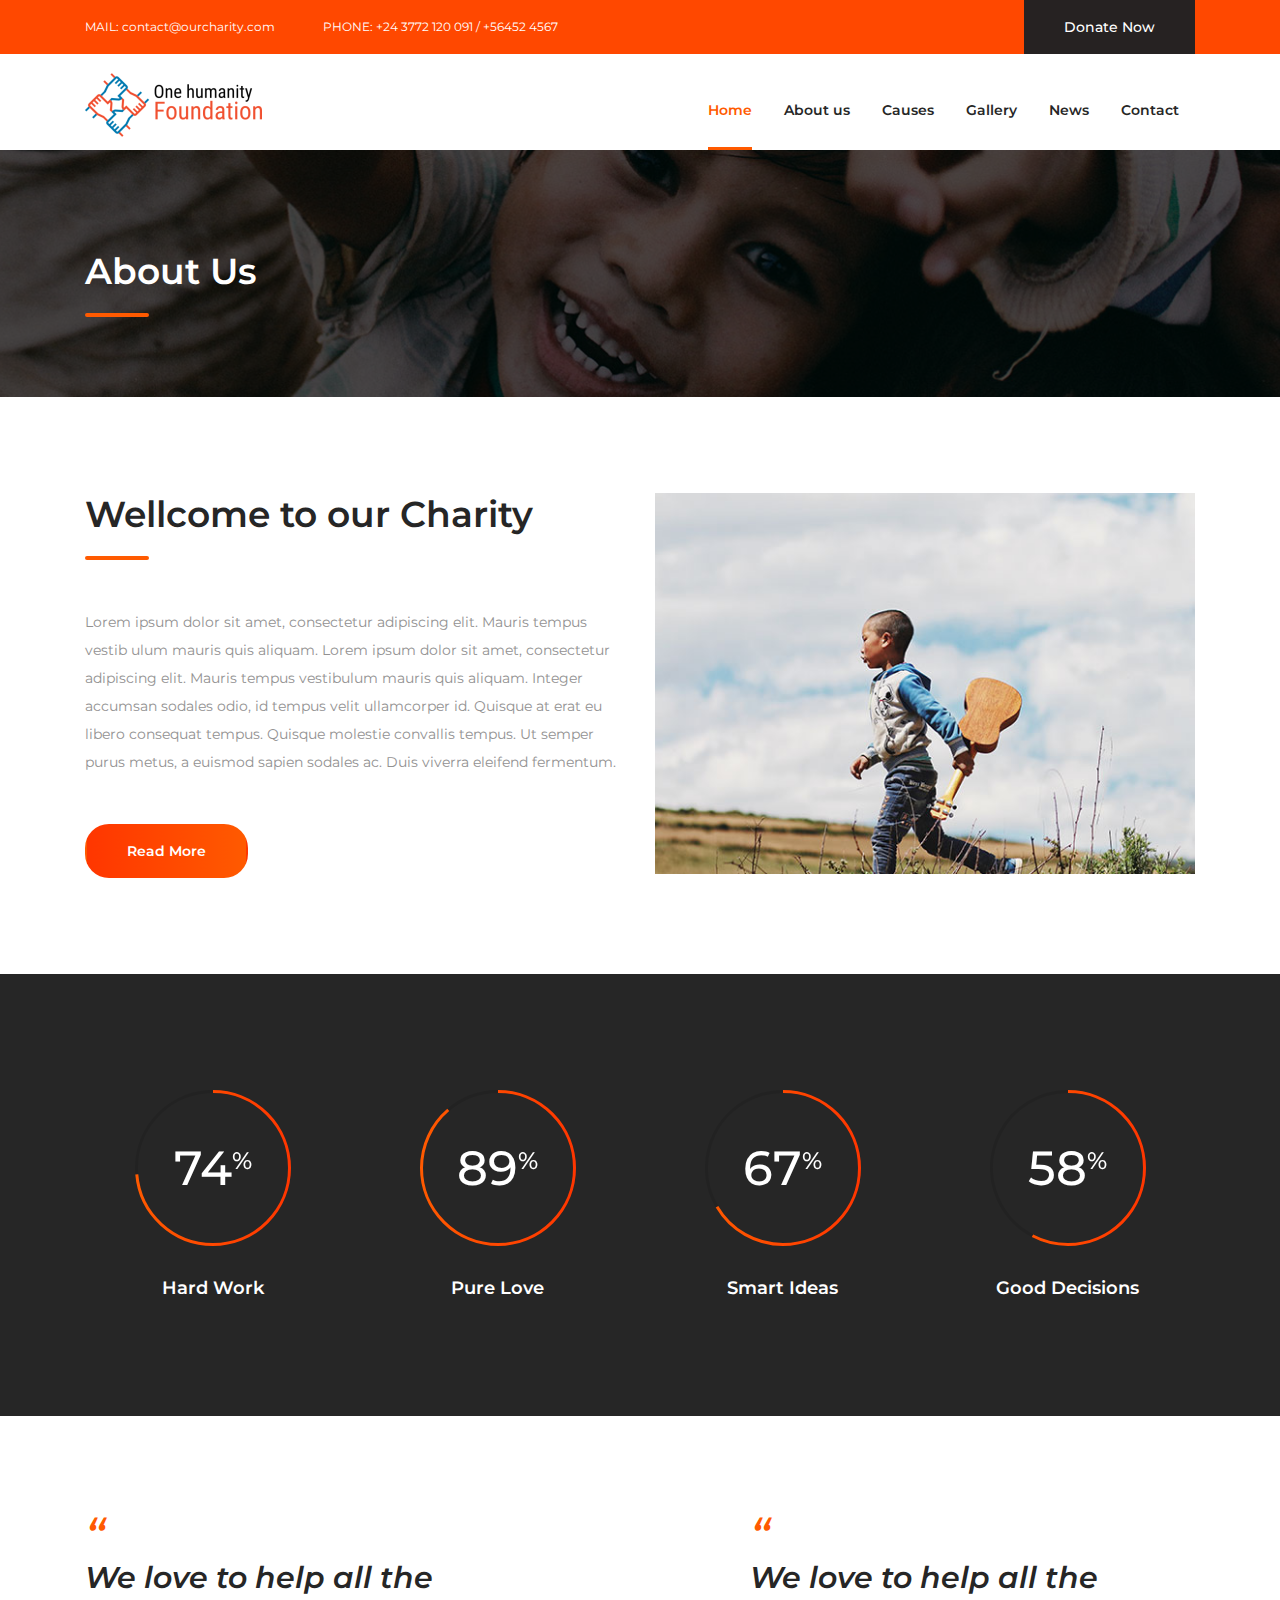
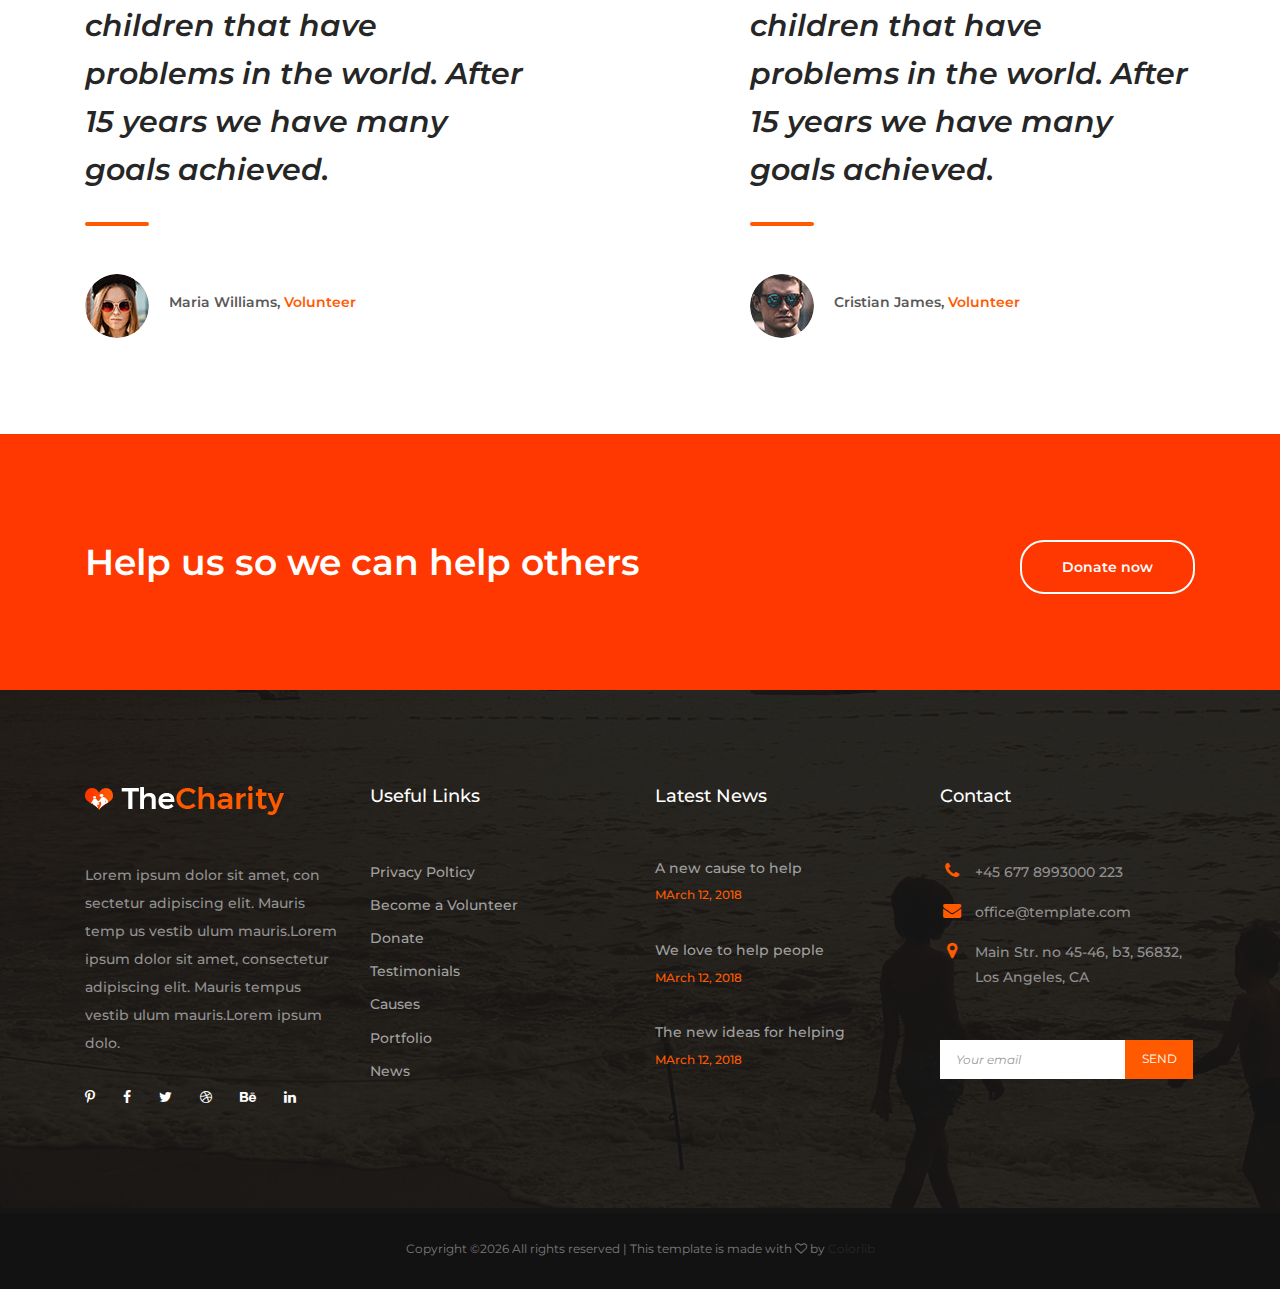
==== about.html @ 07d32c83 "first commit" ====
<!DOCTYPE html>
<html lang="en">
<head>
    <title>Hello World</title>

    <!-- Required meta tags -->
    <meta charset="utf-8">
    <meta name="viewport" content="width=device-width, initial-scale=1, shrink-to-fit=no">

    <!-- Bootstrap CSS -->
    <link rel="stylesheet" href="css/bootstrap.min.css">

    <!-- FontAwesome CSS -->
    <link rel="stylesheet" href="css/font-awesome.min.css">

    <!-- ElegantFonts CSS -->
    <link rel="stylesheet" href="css/elegant-fonts.css">

    <!-- themify-icons CSS -->
    <link rel="stylesheet" href="css/themify-icons.css">

    <!-- Swiper CSS -->
    <link rel="stylesheet" href="css/swiper.min.css">

    <!-- Styles -->
    <link rel="stylesheet" href="style.css">
</head>
<body class="single-page about-page">
<header class="site-header">
    <div class="top-header-bar">
        <div class="container">
            <div class="row flex-wrap justify-content-center justify-content-lg-between align-items-lg-center">
                <div class="col-12 col-lg-8 d-none d-md-flex flex-wrap justify-content-center justify-content-lg-start mb-3 mb-lg-0">
                    <div class="header-bar-email">
                        MAIL: <a href="#">contact@ourcharity.com</a>
                    </div><!-- .header-bar-email -->

                    <div class="header-bar-text">
                        <p>PHONE: <span>+24 3772 120 091 / +56452 4567</span></p>
                    </div><!-- .header-bar-text -->
                </div><!-- .col -->

                <div class="col-12 col-lg-4 d-flex flex-wrap justify-content-center justify-content-lg-end align-items-center">
                    <div class="donate-btn">
                        <a href="#">Donate Now</a>
                    </div><!-- .donate-btn -->
                </div><!-- .col -->
            </div><!-- .row -->
        </div><!-- .container -->
    </div><!-- .top-header-bar -->

    <div class="nav-bar">
        <div class="container">
            <div class="row">
                <div class="col-12 d-flex flex-wrap justify-content-between align-items-center">
                    <div class="site-branding d-flex align-items-center">
                        <a class="d-block" href="index.html" rel="home"><img class="d-block" src="images/logo.png" alt="logo"></a>
                    </div><!-- .site-branding -->

                    <nav class="site-navigation d-flex justify-content-end align-items-center">
                        <ul class="d-flex flex-column flex-lg-row justify-content-lg-end align-content-center">
                            <li class="current-menu-item"><a href="index.html">Home</a></li>
                            <li><a href="about.html">About us</a></li>
                            <li><a href="causes.html">Causes</a></li>
                            <li><a href="portfolio.html">Gallery</a></li>
                            <li><a href="news.html">News</a></li>
                            <li><a href="contact.html">Contact</a></li>
                        </ul>
                    </nav><!-- .site-navigation -->

                    <div class="hamburger-menu d-lg-none">
                        <span></span>
                        <span></span>
                        <span></span>
                        <span></span>
                    </div><!-- .hamburger-menu -->
                </div><!-- .col -->
            </div><!-- .row -->
        </div><!-- .container -->
    </div><!-- .nav-bar -->
</header><!-- .site-header -->

    <div class="page-header">
        <div class="container">
            <div class="row">
                <div class="col-12">
                    <h1>About Us</h1>
                </div><!-- .col -->
            </div><!-- .row -->
        </div><!-- .container -->
    </div><!-- .page-header -->

    <div class="welcome-wrap">
        <div class="container">
            <div class="row">
                <div class="col-12 col-lg-6 order-2 order-lg-1">
                    <div class="welcome-content">
                        <header class="entry-header">
                            <h2 class="entry-title">Wellcome to our Charity</h2>
                        </header><!-- .entry-header -->

                        <div class="entry-content mt-5">
                            <p>Lorem ipsum dolor sit amet, consectetur adipiscing elit. Mauris tempus vestib ulum mauris quis aliquam. Lorem ipsum dolor sit amet, consectetur adipiscing elit. Mauris tempus vestibulum mauris quis aliquam. Integer accumsan sodales odio, id tempus velit ullamcorper id. Quisque at erat eu libero consequat tempus. Quisque molestie convallis tempus. Ut semper purus metus, a euismod sapien sodales ac. Duis viverra eleifend fermentum.</p>
                        </div><!-- .entry-content -->

                        <div class="entry-footer mt-5">
                            <a href="#" class="btn gradient-bg mr-2">Read More</a>
                        </div><!-- .entry-footer -->
                    </div><!-- .welcome-content -->
                </div><!-- .col -->

                <div class="col-12 col-lg-6 order-1 order-lg-2">
                    <img src="images/welcome.jpg" alt="welcome">
                </div><!-- .col -->
            </div><!-- .row -->
        </div><!-- .container -->
    </div><!-- .home-page-icon-boxes -->

    <div class="about-stats">
        <div class="container">
            <div class="row">
                <div class="col-12 col-sm-6 col-lg-3">
                    <div class="circular-progress-bar">
                        <div class="circle" id="loader_1">
                            <strong class="d-flex justify-content-center"></strong>
                        </div>

                        <h3 class="entry-title">Hard Work</h3>
                    </div>
                </div>

                <div class="col-12 col-sm-6 col-lg-3">
                    <div class="circular-progress-bar">
                        <div class="circle" id="loader_2">
                            <strong class="d-flex justify-content-center"></strong>
                        </div>

                        <h3 class="entry-title">Pure Love</h3>
                    </div>
                </div>

                <div class="col-12 col-sm-6 col-lg-3">
                    <div class="circular-progress-bar">
                        <div class="circle" id="loader_3">
                            <strong class="d-flex justify-content-center"></strong>
                        </div>

                        <h3 class="entry-title">Smart Ideas</h3>
                    </div>
                </div>

                <div class="col-12 col-sm-6 col-lg-3">
                    <div class="circular-progress-bar">
                        <div class="circle" id="loader_4">
                            <strong class="d-flex justify-content-center"></strong>
                        </div>

                        <h3 class="entry-title">Good Decisions</h3>
                    </div>
                </div>
            </div>
        </div>
    </div>

    <div class="about-testimonial">
        <div class="container">
            <div class="row">
                <div class="col-12 col-md-6 col-lg-5">
                    <div class="testimonial-cont">
                        <div class="entry-content">
                            <p>We love to help all the children that have problems in the world. After 15 years we have many goals achieved.</p>
                        </div>

                        <div class="entry-footer d-flex flex-wrap align-items-center mt-5">
                            <img src="images/testimonial-1.jpg" alt="">

                            <h4>Maria Williams, <span>Volunteer</span></h4>
                        </div>
                    </div>
                </div>

                <div class="col-12 col-md-6 offset-lg-2 col-lg-5">
                    <div class="testimonial-cont">
                        <div class="entry-content">
                            <p>We love to help all the children that have problems in the world. After 15 years we have many goals achieved.</p>
                        </div>

                        <div class="entry-footer d-flex flex-wrap align-items-center mt-5">
                            <img src="images/testimonial-2.jpg" alt="">

                            <h4>Cristian James, <span>Volunteer</span></h4>
                        </div>
                    </div>
                </div>
            </div>
        </div>
    </div>

    <div class="help-us">
        <div class="container">
            <div class="row">
                <div class="col-12 d-flex flex-wrap justify-content-between align-items-center">
                    <h2>Help us so we can help others</h2>

                    <a class="btn orange-border" href="#">Donate now</a>
                </div>
            </div>
        </div>
    </div>



























    <footer class="site-footer">
        <div class="footer-widgets">
            <div class="container">
                <div class="row">
                    <div class="col-12 col-md-6 col-lg-3">
                        <div class="foot-about">
                            <h2><a class="foot-logo" href="#"><img src="images/foot-logo.png" alt=""></a></h2>

                            <p>Lorem ipsum dolor sit amet, con sectetur adipiscing elit. Mauris temp us vestib ulum mauris.Lorem ipsum dolor sit amet, consectetur adipiscing elit. Mauris tempus vestib ulum mauris.Lorem ipsum dolo.</p>

                            <ul class="d-flex flex-wrap align-items-center">
                                <li><a href="#"><i class="fa fa-pinterest-p"></i></a></li>
                                <li><a href="#"><i class="fa fa-facebook"></i></a></li>
                                <li><a href="#"><i class="fa fa-twitter"></i></a></li>
                                <li><a href="#"><i class="fa fa-dribbble"></i></a></li>
                                <li><a href="#"><i class="fa fa-behance"></i></a></li>
                                <li><a href="#"><i class="fa fa-linkedin"></i></a></li>
                            </ul>
                        </div><!-- .foot-about -->
                    </div><!-- .col -->

                    <div class="col-12 col-md-6 col-lg-3 mt-5 mt-md-0">
                        <h2>Useful Links</h2>

                        <ul>
                            <li><a href="#">Privacy Polticy</a></li>
                            <li><a href="#">Become  a Volunteer</a></li>
                            <li><a href="#">Donate</a></li>
                            <li><a href="#">Testimonials</a></li>
                            <li><a href="#">Causes</a></li>
                            <li><a href="#">Portfolio</a></li>
                            <li><a href="#">News</a></li>
                        </ul>
                    </div><!-- .col -->

                    <div class="col-12 col-md-6 col-lg-3 mt-5 mt-md-0">
                        <div class="foot-latest-news">
                            <h2>Latest News</h2>

                            <ul>
                                <li>
                                    <h3><a href="#">A new cause to help</a></h3>
                                    <div class="posted-date">MArch 12, 2018</div>
                                </li>

                                <li>
                                    <h3><a href="#">We love to help people</a></h3>
                                    <div class="posted-date">MArch 12, 2018</div>
                                </li>

                                <li>
                                    <h3><a href="#">The new ideas for helping</a></h3>
                                    <div class="posted-date">MArch 12, 2018</div>
                                </li>
                            </ul>
                        </div><!-- .foot-latest-news -->
                    </div><!-- .col -->

                    <div class="col-12 col-md-6 col-lg-3 mt-5 mt-md-0">
                        <div class="foot-contact">
                            <h2>Contact</h2>

                            <ul>
                                <li><i class="fa fa-phone"></i><span>+45 677 8993000 223</span></li>
                                <li><i class="fa fa-envelope"></i><span>office@template.com</span></li>
                                <li><i class="fa fa-map-marker"></i><span>Main Str. no 45-46, b3, 56832, Los Angeles, CA</span></li>
                            </ul>
                        </div><!-- .foot-contact -->

                        <div class="subscribe-form">
                            <form class="d-flex flex-wrap align-items-center">
                                <input type="email" placeholder="Your email">
                                <input type="submit" value="send">
                            </form><!-- .flex -->
                        </div><!-- .search-widget -->
                    </div><!-- .col -->
                </div><!-- .row -->
            </div><!-- .container -->
        </div><!-- .footer-widgets -->

        <div class="footer-bar">
            <div class="container">
                <div class="row">
                    <div class="col-12">
                        <p class="m-0"><!-- Link back to Colorlib can't be removed. Template is licensed under CC BY 3.0. -->
Copyright &copy;<script>document.write(new Date().getFullYear());</script> All rights reserved | This template is made with <i class="fa fa-heart-o" aria-hidden="true"></i> by <a href="https://colorlib.com" target="_blank">Colorlib</a>
<!-- Link back to Colorlib can't be removed. Template is licensed under CC BY 3.0. --></p>
                    </div><!-- .col-12 -->
                </div><!-- .row -->
            </div><!-- .container -->
        </div><!-- .footer-bar -->
    </footer><!-- .site-footer -->

    <script type='text/javascript' src='js/jquery.js'></script>
    <script type='text/javascript' src='js/jquery.collapsible.min.js'></script>
    <script type='text/javascript' src='js/swiper.min.js'></script>
    <script type='text/javascript' src='js/jquery.countdown.min.js'></script>
    <script type='text/javascript' src='js/circle-progress.min.js'></script>
    <script type='text/javascript' src='js/jquery.countTo.min.js'></script>
    <script type='text/javascript' src='js/jquery.barfiller.js'></script>
    <script type='text/javascript' src='js/custom.js'></script>

</body>
</html>
---- css/elegant-fonts.css ----
@font-face {
	font-family: 'ElegantIcons';
	src:url('../fonts/ElegantIcons.eot');
	src:url('../fonts/ElegantIcons.eot?#iefix') format('embedded-opentype'),
		url('../fonts/ElegantIcons.woff') format('woff'),
		url('../fonts/ElegantIcons.ttf') format('truetype'),
		url('../fonts/ElegantIcons.svg#ElegantIcons') format('svg');
	font-weight: normal;
	font-style: normal;
}

/* Use the following CSS code if you want to use data attributes for inserting your icons */
[data-icon]:before {
	font-family: 'ElegantIcons';
	content: attr(data-icon);
	speak: none;
	font-weight: normal;
	font-variant: normal;
	text-transform: none;
	line-height: 1;
	-webkit-font-smoothing: antialiased;
	-moz-osx-font-smoothing: grayscale;
}

/* Use the following CSS code if you want to have a class per icon */
/*
Instead of a list of all class selectors,
you can use the generic selector below, but it's slower:
[class*="your-class-prefix"] {
*/
.arrow_up, .arrow_down, .arrow_left, .arrow_right, .arrow_left-up, .arrow_right-up, .arrow_right-down, .arrow_left-down, .arrow-up-down, .arrow_up-down_alt, .arrow_left-right_alt, .arrow_left-right, .arrow_expand_alt2, .arrow_expand_alt, .arrow_condense, .arrow_expand, .arrow_move, .arrow_carrot-up, .arrow_carrot-down, .arrow_carrot-left, .arrow_carrot-right, .arrow_carrot-2up, .arrow_carrot-2down, .arrow_carrot-2left, .arrow_carrot-2right, .arrow_carrot-up_alt2, .arrow_carrot-down_alt2, .arrow_carrot-left_alt2, .arrow_carrot-right_alt2, .arrow_carrot-2up_alt2, .arrow_carrot-2down_alt2, .arrow_carrot-2left_alt2, .arrow_carrot-2right_alt2, .arrow_triangle-up, .arrow_triangle-down, .arrow_triangle-left, .arrow_triangle-right, .arrow_triangle-up_alt2, .arrow_triangle-down_alt2, .arrow_triangle-left_alt2, .arrow_triangle-right_alt2, .arrow_back, .icon_minus-06, .icon_plus, .icon_close, .icon_check, .icon_minus_alt2, .icon_plus_alt2, .icon_close_alt2, .icon_check_alt2, .icon_zoom-out_alt, .icon_zoom-in_alt, .icon_search, .icon_box-empty, .icon_box-selected, .icon_minus-box, .icon_plus-box, .icon_box-checked, .icon_circle-empty, .icon_circle-slelected, .icon_stop_alt2, .icon_stop, .icon_pause_alt2, .icon_pause, .icon_menu, .icon_menu-square_alt2, .icon_menu-circle_alt2, .icon_ul, .icon_ol, .icon_adjust-horiz, .icon_adjust-vert, .icon_document_alt, .icon_documents_alt, .icon_pencil, .icon_pencil-edit_alt, .icon_pencil-edit, .icon_folder-alt, .icon_folder-open_alt, .icon_folder-add_alt, .icon_info_alt, .icon_error-oct_alt, .icon_error-circle_alt, .icon_error-triangle_alt, .icon_question_alt2, .icon_question, .icon_comment_alt, .icon_chat_alt, .icon_vol-mute_alt, .icon_volume-low_alt, .icon_volume-high_alt, .icon_quotations, .icon_quotations_alt2, .icon_clock_alt, .icon_lock_alt, .icon_lock-open_alt, .icon_key_alt, .icon_cloud_alt, .icon_cloud-upload_alt, .icon_cloud-download_alt, .icon_image, .icon_images, .icon_lightbulb_alt, .icon_gift_alt, .icon_house_alt, .icon_genius, .icon_mobile, .icon_tablet, .icon_laptop, .icon_desktop, .icon_camera_alt, .icon_mail_alt, .icon_cone_alt, .icon_ribbon_alt, .icon_bag_alt, .icon_creditcard, .icon_cart_alt, .icon_paperclip, .icon_tag_alt, .icon_tags_alt, .icon_trash_alt, .icon_cursor_alt, .icon_mic_alt, .icon_compass_alt, .icon_pin_alt, .icon_pushpin_alt, .icon_map_alt, .icon_drawer_alt, .icon_toolbox_alt, .icon_book_alt, .icon_calendar, .icon_film, .icon_table, .icon_contacts_alt, .icon_headphones, .icon_lifesaver, .icon_piechart, .icon_refresh, .icon_link_alt, .icon_link, .icon_loading, .icon_blocked, .icon_archive_alt, .icon_heart_alt, .icon_star_alt, .icon_star-half_alt, .icon_star, .icon_star-half, .icon_tools, .icon_tool, .icon_cog, .icon_cogs, .arrow_up_alt, .arrow_down_alt, .arrow_left_alt, .arrow_right_alt, .arrow_left-up_alt, .arrow_right-up_alt, .arrow_right-down_alt, .arrow_left-down_alt, .arrow_condense_alt, .arrow_expand_alt3, .arrow_carrot_up_alt, .arrow_carrot-down_alt, .arrow_carrot-left_alt, .arrow_carrot-right_alt, .arrow_carrot-2up_alt, .arrow_carrot-2dwnn_alt, .arrow_carrot-2left_alt, .arrow_carrot-2right_alt, .arrow_triangle-up_alt, .arrow_triangle-down_alt, .arrow_triangle-left_alt, .arrow_triangle-right_alt, .icon_minus_alt, .icon_plus_alt, .icon_close_alt, .icon_check_alt, .icon_zoom-out, .icon_zoom-in, .icon_stop_alt, .icon_menu-square_alt, .icon_menu-circle_alt, .icon_document, .icon_documents, .icon_pencil_alt, .icon_folder, .icon_folder-open, .icon_folder-add, .icon_folder_upload, .icon_folder_download, .icon_info, .icon_error-circle, .icon_error-oct, .icon_error-triangle, .icon_question_alt, .icon_comment, .icon_chat, .icon_vol-mute, .icon_volume-low, .icon_volume-high, .icon_quotations_alt, .icon_clock, .icon_lock, .icon_lock-open, .icon_key, .icon_cloud, .icon_cloud-upload, .icon_cloud-download, .icon_lightbulb, .icon_gift, .icon_house, .icon_camera, .icon_mail, .icon_cone, .icon_ribbon, .icon_bag, .icon_cart, .icon_tag, .icon_tags, .icon_trash, .icon_cursor, .icon_mic, .icon_compass, .icon_pin, .icon_pushpin, .icon_map, .icon_drawer, .icon_toolbox, .icon_book, .icon_contacts, .icon_archive, .icon_heart, .icon_profile, .icon_group, .icon_grid-2x2, .icon_grid-3x3, .icon_music, .icon_pause_alt, .icon_phone, .icon_upload, .icon_download, .social_facebook, .social_twitter, .social_pinterest, .social_googleplus, .social_tumblr, .social_tumbleupon, .social_wordpress, .social_instagram, .social_dribbble, .social_vimeo, .social_linkedin, .social_rss, .social_deviantart, .social_share, .social_myspace, .social_skype, .social_youtube, .social_picassa, .social_googledrive, .social_flickr, .social_blogger, .social_spotify, .social_delicious, .social_facebook_circle, .social_twitter_circle, .social_pinterest_circle, .social_googleplus_circle, .social_tumblr_circle, .social_stumbleupon_circle, .social_wordpress_circle, .social_instagram_circle, .social_dribbble_circle, .social_vimeo_circle, .social_linkedin_circle, .social_rss_circle, .social_deviantart_circle, .social_share_circle, .social_myspace_circle, .social_skype_circle, .social_youtube_circle, .social_picassa_circle, .social_googledrive_alt2, .social_flickr_circle, .social_blogger_circle, .social_spotify_circle, .social_delicious_circle, .social_facebook_square, .social_twitter_square, .social_pinterest_square, .social_googleplus_square, .social_tumblr_square, .social_stumbleupon_square, .social_wordpress_square, .social_instagram_square, .social_dribbble_square, .social_vimeo_square, .social_linkedin_square, .social_rss_square, .social_deviantart_square, .social_share_square, .social_myspace_square, .social_skype_square, .social_youtube_square, .social_picassa_square, .social_googledrive_square, .social_flickr_square, .social_blogger_square, .social_spotify_square, .social_delicious_square, .icon_printer, .icon_calulator, .icon_building, .icon_floppy, .icon_drive, .icon_search-2, .icon_id, .icon_id-2, .icon_puzzle, .icon_like, .icon_dislike, .icon_mug, .icon_currency, .icon_wallet, .icon_pens, .icon_easel, .icon_flowchart, .icon_datareport, .icon_briefcase, .icon_shield, .icon_percent, .icon_globe, .icon_globe-2, .icon_target, .icon_hourglass, .icon_balance, .icon_rook, .icon_printer-alt, .icon_calculator_alt, .icon_building_alt, .icon_floppy_alt, .icon_drive_alt, .icon_search_alt, .icon_id_alt, .icon_id-2_alt, .icon_puzzle_alt, .icon_like_alt, .icon_dislike_alt, .icon_mug_alt, .icon_currency_alt, .icon_wallet_alt, .icon_pens_alt, .icon_easel_alt, .icon_flowchart_alt, .icon_datareport_alt, .icon_briefcase_alt, .icon_shield_alt, .icon_percent_alt, .icon_globe_alt, .icon_clipboard {
	font-family: 'ElegantIcons';
	speak: none;
	font-style: normal;
	font-weight: normal;
	font-variant: normal;
	text-transform: none;
	line-height: 1;
	-webkit-font-smoothing: antialiased;
}
.arrow_up:before {
	content: "\21";
}
.arrow_down:before {
	content: "\22";
}
.arrow_left:before {
	content: "\23";
}
.arrow_right:before {
	content: "\24";
}
.arrow_left-up:before {
	content: "\25";
}
.arrow_right-up:before {
	content: "\26";
}
.arrow_right-down:before {
	content: "\27";
}
.arrow_left-down:before {
	content: "\28";
}
.arrow-up-down:before {
	content: "\29";
}
.arrow_up-down_alt:before {
	content: "\2a";
}
.arrow_left-right_alt:before {
	content: "\2b";
}
.arrow_left-right:before {
	content: "\2c";
}
.arrow_expand_alt2:before {
	content: "\2d";
}
.arrow_expand_alt:before {
	content: "\2e";
}
.arrow_condense:before {
	content: "\2f";
}
.arrow_expand:before {
	content: "\30";
}
.arrow_move:before {
	content: "\31";
}
.arrow_carrot-up:before {
	content: "\32";
}
.arrow_carrot-down:before {
	content: "\33";
}
.arrow_carrot-left:before {
	content: "\34";
}
.arrow_carrot-right:before {
	content: "\35";
}
.arrow_carrot-2up:before {
	content: "\36";
}
.arrow_carrot-2down:before {
	content: "\37";
}
.arrow_carrot-2left:before {
	content: "\38";
}
.arrow_carrot-2right:before {
	content: "\39";
}
.arrow_carrot-up_alt2:before {
	content: "\3a";
}
.arrow_carrot-down_alt2:before {
	content: "\3b";
}
.arrow_carrot-left_alt2:before {
	content: "\3c";
}
.arrow_carrot-right_alt2:before {
	content: "\3d";
}
.arrow_carrot-2up_alt2:before {
	content: "\3e";
}
.arrow_carrot-2down_alt2:before {
	content: "\3f";
}
.arrow_carrot-2left_alt2:before {
	content: "\40";
}
.arrow_carrot-2right_alt2:before {
	content: "\41";
}
.arrow_triangle-up:before {
	content: "\42";
}
.arrow_triangle-down:before {
	content: "\43";
}
.arrow_triangle-left:before {
	content: "\44";
}
.arrow_triangle-right:before {
	content: "\45";
}
.arrow_triangle-up_alt2:before {
	content: "\46";
}
.arrow_triangle-down_alt2:before {
	content: "\47";
}
.arrow_triangle-left_alt2:before {
	content: "\48";
}
.arrow_triangle-right_alt2:before {
	content: "\49";
}
.arrow_back:before {
	content: "\4a";
}
.icon_minus-06:before {
	content: "\4b";
}
.icon_plus:before {
	content: "\4c";
}
.icon_close:before {
	content: "\4d";
}
.icon_check:before {
	content: "\4e";
}
.icon_minus_alt2:before {
	content: "\4f";
}
.icon_plus_alt2:before {
	content: "\50";
}
.icon_close_alt2:before {
	content: "\51";
}
.icon_check_alt2:before {
	content: "\52";
}
.icon_zoom-out_alt:before {
	content: "\53";
}
.icon_zoom-in_alt:before {
	content: "\54";
}
.icon_search:before {
	content: "\55";
}
.icon_box-empty:before {
	content: "\56";
}
.icon_box-selected:before {
	content: "\57";
}
.icon_minus-box:before {
	content: "\58";
}
.icon_plus-box:before {
	content: "\59";
}
.icon_box-checked:before {
	content: "\5a";
}
.icon_circle-empty:before {
	content: "\5b";
}
.icon_circle-slelected:before {
	content: "\5c";
}
.icon_stop_alt2:before {
	content: "\5d";
}
.icon_stop:before {
	content: "\5e";
}
.icon_pause_alt2:before {
	content: "\5f";
}
.icon_pause:before {
	content: "\60";
}
.icon_menu:before {
	content: "\61";
}
.icon_menu-square_alt2:before {
	content: "\62";
}
.icon_menu-circle_alt2:before {
	content: "\63";
}
.icon_ul:before {
	content: "\64";
}
.icon_ol:before {
	content: "\65";
}
.icon_adjust-horiz:before {
	content: "\66";
}
.icon_adjust-vert:before {
	content: "\67";
}
.icon_document_alt:before {
	content: "\68";
}
.icon_documents_alt:before {
	content: "\69";
}
.icon_pencil:before {
	content: "\6a";
}
.icon_pencil-edit_alt:before {
	content: "\6b";
}
.icon_pencil-edit:before {
	content: "\6c";
}
.icon_folder-alt:before {
	content: "\6d";
}
.icon_folder-open_alt:before {
	content: "\6e";
}
.icon_folder-add_alt:before {
	content: "\6f";
}
.icon_info_alt:before {
	content: "\70";
}
.icon_error-oct_alt:before {
	content: "\71";
}
.icon_error-circle_alt:before {
	content: "\72";
}
.icon_error-triangle_alt:before {
	content: "\73";
}
.icon_question_alt2:before {
	content: "\74";
}
.icon_question:before {
	content: "\75";
}
.icon_comment_alt:before {
	content: "\76";
}
.icon_chat_alt:before {
	content: "\77";
}
.icon_vol-mute_alt:before {
	content: "\78";
}
.icon_volume-low_alt:before {
	content: "\79";
}
.icon_volume-high_alt:before {
	content: "\7a";
}
.icon_quotations:before {
	content: "\7b";
}
.icon_quotations_alt2:before {
	content: "\7c";
}
.icon_clock_alt:before {
	content: "\7d";
}
.icon_lock_alt:before {
	content: "\7e";
}
.icon_lock-open_alt:before {
	content: "\e000";
}
.icon_key_alt:before {
	content: "\e001";
}
.icon_cloud_alt:before {
	content: "\e002";
}
.icon_cloud-upload_alt:before {
	content: "\e003";
}
.icon_cloud-download_alt:before {
	content: "\e004";
}
.icon_image:before {
	content: "\e005";
}
.icon_images:before {
	content: "\e006";
}
.icon_lightbulb_alt:before {
	content: "\e007";
}
.icon_gift_alt:before {
	content: "\e008";
}
.icon_house_alt:before {
	content: "\e009";
}
.icon_genius:before {
	content: "\e00a";
}
.icon_mobile:before {
	content: "\e00b";
}
.icon_tablet:before {
	content: "\e00c";
}
.icon_laptop:before {
	content: "\e00d";
}
.icon_desktop:before {
	content: "\e00e";
}
.icon_camera_alt:before {
	content: "\e00f";
}
.icon_mail_alt:before {
	content: "\e010";
}
.icon_cone_alt:before {
	content: "\e011";
}
.icon_ribbon_alt:before {
	content: "\e012";
}
.icon_bag_alt:before {
	content: "\e013";
}
.icon_creditcard:before {
	content: "\e014";
}
.icon_cart_alt:before {
	content: "\e015";
}
.icon_paperclip:before {
	content: "\e016";
}
.icon_tag_alt:before {
	content: "\e017";
}
.icon_tags_alt:before {
	content: "\e018";
}
.icon_trash_alt:before {
	content: "\e019";
}
.icon_cursor_alt:before {
	content: "\e01a";
}
.icon_mic_alt:before {
	content: "\e01b";
}
.icon_compass_alt:before {
	content: "\e01c";
}
.icon_pin_alt:before {
	content: "\e01d";
}
.icon_pushpin_alt:before {
	content: "\e01e";
}
.icon_map_alt:before {
	content: "\e01f";
}
.icon_drawer_alt:before {
	content: "\e020";
}
.icon_toolbox_alt:before {
	content: "\e021";
}
.icon_book_alt:before {
	content: "\e022";
}
.icon_calendar:before {
	content: "\e023";
}
.icon_film:before {
	content: "\e024";
}
.icon_table:before {
	content: "\e025";
}
.icon_contacts_alt:before {
	content: "\e026";
}
.icon_headphones:before {
	content: "\e027";
}
.icon_lifesaver:before {
	content: "\e028";
}
.icon_piechart:before {
	content: "\e029";
}
.icon_refresh:before {
	content: "\e02a";
}
.icon_link_alt:before {
	content: "\e02b";
}
.icon_link:before {
	content: "\e02c";
}
.icon_loading:before {
	content: "\e02d";
}
.icon_blocked:before {
	content: "\e02e";
}
.icon_archive_alt:before {
	content: "\e02f";
}
.icon_heart_alt:before {
	content: "\e030";
}
.icon_star_alt:before {
	content: "\e031";
}
.icon_star-half_alt:before {
	content: "\e032";
}
.icon_star:before {
	content: "\e033";
}
.icon_star-half:before {
	content: "\e034";
}
.icon_tools:before {
	content: "\e035";
}
.icon_tool:before {
	content: "\e036";
}
.icon_cog:before {
	content: "\e037";
}
.icon_cogs:before {
	content: "\e038";
}
.arrow_up_alt:before {
	content: "\e039";
}
.arrow_down_alt:before {
	content: "\e03a";
}
.arrow_left_alt:before {
	content: "\e03b";
}
.arrow_right_alt:before {
	content: "\e03c";
}
.arrow_left-up_alt:before {
	content: "\e03d";
}
.arrow_right-up_alt:before {
	content: "\e03e";
}
.arrow_right-down_alt:before {
	content: "\e03f";
}
.arrow_left-down_alt:before {
	content: "\e040";
}
.arrow_condense_alt:before {
	content: "\e041";
}
.arrow_expand_alt3:before {
	content: "\e042";
}
.arrow_carrot_up_alt:before {
	content: "\e043";
}
.arrow_carrot-down_alt:before {
	content: "\e044";
}
.arrow_carrot-left_alt:before {
	content: "\e045";
}
.arrow_carrot-right_alt:before {
	content: "\e046";
}
.arrow_carrot-2up_alt:before {
	content: "\e047";
}
.arrow_carrot-2dwnn_alt:before {
	content: "\e048";
}
.arrow_carrot-2left_alt:before {
	content: "\e049";
}
.arrow_carrot-2right_alt:before {
	content: "\e04a";
}
.arrow_triangle-up_alt:before {
	content: "\e04b";
}
.arrow_triangle-down_alt:before {
	content: "\e04c";
}
.arrow_triangle-left_alt:before {
	content: "\e04d";
}
.arrow_triangle-right_alt:before {
	content: "\e04e";
}
.icon_minus_alt:before {
	content: "\e04f";
}
.icon_plus_alt:before {
	content: "\e050";
}
.icon_close_alt:before {
	content: "\e051";
}
.icon_check_alt:before {
	content: "\e052";
}
.icon_zoom-out:before {
	content: "\e053";
}
.icon_zoom-in:before {
	content: "\e054";
}
.icon_stop_alt:before {
	content: "\e055";
}
.icon_menu-square_alt:before {
	content: "\e056";
}
.icon_menu-circle_alt:before {
	content: "\e057";
}
.icon_document:before {
	content: "\e058";
}
.icon_documents:before {
	content: "\e059";
}
.icon_pencil_alt:before {
	content: "\e05a";
}
.icon_folder:before {
	content: "\e05b";
}
.icon_folder-open:before {
	content: "\e05c";
}
.icon_folder-add:before {
	content: "\e05d";
}
.icon_folder_upload:before {
	content: "\e05e";
}
.icon_folder_download:before {
	content: "\e05f";
}
.icon_info:before {
	content: "\e060";
}
.icon_error-circle:before {
	content: "\e061";
}
.icon_error-oct:before {
	content: "\e062";
}
.icon_error-triangle:before {
	content: "\e063";
}
.icon_question_alt:before {
	content: "\e064";
}
.icon_comment:before {
	content: "\e065";
}
.icon_chat:before {
	content: "\e066";
}
.icon_vol-mute:before {
	content: "\e067";
}
.icon_volume-low:before {
	content: "\e068";
}
.icon_volume-high:before {
	content: "\e069";
}
.icon_quotations_alt:before {
	content: "\e06a";
}
.icon_clock:before {
	content: "\e06b";
}
.icon_lock:before {
	content: "\e06c";
}
.icon_lock-open:before {
	content: "\e06d";
}
.icon_key:before {
	content: "\e06e";
}
.icon_cloud:before {
	content: "\e06f";
}
.icon_cloud-upload:before {
	content: "\e070";
}
.icon_cloud-download:before {
	content: "\e071";
}
.icon_lightbulb:before {
	content: "\e072";
}
.icon_gift:before {
	content: "\e073";
}
.icon_house:before {
	content: "\e074";
}
.icon_camera:before {
	content: "\e075";
}
.icon_mail:before {
	content: "\e076";
}
.icon_cone:before {
	content: "\e077";
}
.icon_ribbon:before {
	content: "\e078";
}
.icon_bag:before {
	content: "\e079";
}
.icon_cart:before {
	content: "\e07a";
}
.icon_tag:before {
	content: "\e07b";
}
.icon_tags:before {
	content: "\e07c";
}
.icon_trash:before {
	content: "\e07d";
}
.icon_cursor:before {
	content: "\e07e";
}
.icon_mic:before {
	content: "\e07f";
}
.icon_compass:before {
	content: "\e080";
}
.icon_pin:before {
	content: "\e081";
}
.icon_pushpin:before {
	content: "\e082";
}
.icon_map:before {
	content: "\e083";
}
.icon_drawer:before {
	content: "\e084";
}
.icon_toolbox:before {
	content: "\e085";
}
.icon_book:before {
	content: "\e086";
}
.icon_contacts:before {
	content: "\e087";
}
.icon_archive:before {
	content: "\e088";
}
.icon_heart:before {
	content: "\e089";
}
.icon_profile:before {
	content: "\e08a";
}
.icon_group:before {
	content: "\e08b";
}
.icon_grid-2x2:before {
	content: "\e08c";
}
.icon_grid-3x3:before {
	content: "\e08d";
}
.icon_music:before {
	content: "\e08e";
}
.icon_pause_alt:before {
	content: "\e08f";
}
.icon_phone:before {
	content: "\e090";
}
.icon_upload:before {
	content: "\e091";
}
.icon_download:before {
	content: "\e092";
}
.social_facebook:before {
	content: "\e093";
}
.social_twitter:before {
	content: "\e094";
}
.social_pinterest:before {
	content: "\e095";
}
.social_googleplus:before {
	content: "\e096";
}
.social_tumblr:before {
	content: "\e097";
}
.social_tumbleupon:before {
	content: "\e098";
}
.social_wordpress:before {
	content: "\e099";
}
.social_instagram:before {
	content: "\e09a";
}
.social_dribbble:before {
	content: "\e09b";
}
.social_vimeo:before {
	content: "\e09c";
}
.social_linkedin:before {
	content: "\e09d";
}
.social_rss:before {
	content: "\e09e";
}
.social_deviantart:before {
	content: "\e09f";
}
.social_share:before {
	content: "\e0a0";
}
.social_myspace:before {
	content: "\e0a1";
}
.social_skype:before {
	content: "\e0a2";
}
.social_youtube:before {
	content: "\e0a3";
}
.social_picassa:before {
	content: "\e0a4";
}
.social_googledrive:before {
	content: "\e0a5";
}
.social_flickr:before {
	content: "\e0a6";
}
.social_blogger:before {
	content: "\e0a7";
}
.social_spotify:before {
	content: "\e0a8";
}
.social_delicious:before {
	content: "\e0a9";
}
.social_facebook_circle:before {
	content: "\e0aa";
}
.social_twitter_circle:before {
	content: "\e0ab";
}
.social_pinterest_circle:before {
	content: "\e0ac";
}
.social_googleplus_circle:before {
	content: "\e0ad";
}
.social_tumblr_circle:before {
	content: "\e0ae";
}
.social_stumbleupon_circle:before {
	content: "\e0af";
}
.social_wordpress_circle:before {
	content: "\e0b0";
}
.social_instagram_circle:before {
	content: "\e0b1";
}
.social_dribbble_circle:before {
	content: "\e0b2";
}
.social_vimeo_circle:before {
	content: "\e0b3";
}
.social_linkedin_circle:before {
	content: "\e0b4";
}
.social_rss_circle:before {
	content: "\e0b5";
}
.social_deviantart_circle:before {
	content: "\e0b6";
}
.social_share_circle:before {
	content: "\e0b7";
}
.social_myspace_circle:before {
	content: "\e0b8";
}
.social_skype_circle:before {
	content: "\e0b9";
}
.social_youtube_circle:before {
	content: "\e0ba";
}
.social_picassa_circle:before {
	content: "\e0bb";
}
.social_googledrive_alt2:before {
	content: "\e0bc";
}
.social_flickr_circle:before {
	content: "\e0bd";
}
.social_blogger_circle:before {
	content: "\e0be";
}
.social_spotify_circle:before {
	content: "\e0bf";
}
.social_delicious_circle:before {
	content: "\e0c0";
}
.social_facebook_square:before {
	content: "\e0c1";
}
.social_twitter_square:before {
	content: "\e0c2";
}
.social_pinterest_square:before {
	content: "\e0c3";
}
.social_googleplus_square:before {
	content: "\e0c4";
}
.social_tumblr_square:before {
	content: "\e0c5";
}
.social_stumbleupon_square:before {
	content: "\e0c6";
}
.social_wordpress_square:before {
	content: "\e0c7";
}
.social_instagram_square:before {
	content: "\e0c8";
}
.social_dribbble_square:before {
	content: "\e0c9";
}
.social_vimeo_square:before {
	content: "\e0ca";
}
.social_linkedin_square:before {
	content: "\e0cb";
}
.social_rss_square:before {
	content: "\e0cc";
}
.social_deviantart_square:before {
	content: "\e0cd";
}
.social_share_square:before {
	content: "\e0ce";
}
.social_myspace_square:before {
	content: "\e0cf";
}
.social_skype_square:before {
	content: "\e0d0";
}
.social_youtube_square:before {
	content: "\e0d1";
}
.social_picassa_square:before {
	content: "\e0d2";
}
.social_googledrive_square:before {
	content: "\e0d3";
}
.social_flickr_square:before {
	content: "\e0d4";
}
.social_blogger_square:before {
	content: "\e0d5";
}
.social_spotify_square:before {
	content: "\e0d6";
}
.social_delicious_square:before {
	content: "\e0d7";
}
.icon_printer:before {
	content: "\e103";
}
.icon_calulator:before {
	content: "\e0ee";
}
.icon_building:before {
	content: "\e0ef";
}
.icon_floppy:before {
	content: "\e0e8";
}
.icon_drive:before {
	content: "\e0ea";
}
.icon_search-2:before {
	content: "\e101";
}
.icon_id:before {
	content: "\e107";
}
.icon_id-2:before {
	content: "\e108";
}
.icon_puzzle:before {
	content: "\e102";
}
.icon_like:before {
	content: "\e106";
}
.icon_dislike:before {
	content: "\e0eb";
}
.icon_mug:before {
	content: "\e105";
}
.icon_currency:before {
	content: "\e0ed";
}
.icon_wallet:before {
	content: "\e100";
}
.icon_pens:before {
	content: "\e104";
}
.icon_easel:before {
	content: "\e0e9";
}
.icon_flowchart:before {
	content: "\e109";
}
.icon_datareport:before {
	content: "\e0ec";
}
.icon_briefcase:before {
	content: "\e0fe";
}
.icon_shield:before {
	content: "\e0f6";
}
.icon_percent:before {
	content: "\e0fb";
}
.icon_globe:before {
	content: "\e0e2";
}
.icon_globe-2:before {
	content: "\e0e3";
}
.icon_target:before {
	content: "\e0f5";
}
.icon_hourglass:before {
	content: "\e0e1";
}
.icon_balance:before {
	content: "\e0ff";
}
.icon_rook:before {
	content: "\e0f8";
}
.icon_printer-alt:before {
	content: "\e0fa";
}
.icon_calculator_alt:before {
	content: "\e0e7";
}
.icon_building_alt:before {
	content: "\e0fd";
}
.icon_floppy_alt:before {
	content: "\e0e4";
}
.icon_drive_alt:before {
	content: "\e0e5";
}
.icon_search_alt:before {
	content: "\e0f7";
}
.icon_id_alt:before {
	content: "\e0e0";
}
.icon_id-2_alt:before {
	content: "\e0fc";
}
.icon_puzzle_alt:before {
	content: "\e0f9";
}
.icon_like_alt:before {
	content: "\e0dd";
}
.icon_dislike_alt:before {
	content: "\e0f1";
}
.icon_mug_alt:before {
	content: "\e0dc";
}
.icon_currency_alt:before {
	content: "\e0f3";
}
.icon_wallet_alt:before {
	content: "\e0d8";
}
.icon_pens_alt:before {
	content: "\e0db";
}
.icon_easel_alt:before {
	content: "\e0f0";
}
.icon_flowchart_alt:before {
	content: "\e0df";
}
.icon_datareport_alt:before {
	content: "\e0f2";
}
.icon_briefcase_alt:before {
	content: "\e0f4";
}
.icon_shield_alt:before {
	content: "\e0d9";
}
.icon_percent_alt:before {
	content: "\e0da";
}
.icon_globe_alt:before {
	content: "\e0de";
}
.icon_clipboard:before {
	content: "\e0e6";
}


	.glyph {
		float: left;
		text-align: center;
		padding: .75em;
		margin: .4em 1.5em .75em 0;
		width: 6em;
text-shadow: none;
	}
        .glyph_big {
        font-size: 128px;
        color: #59c5dc;
        float: left;
        margin-right: 20px;
        }

        .glyph div { padding-bottom: 10px;}

	.glyph input {
		font-family: consolas, monospace;
		font-size: 12px;
		width: 100%;
		text-align: center;
		border: 0;
		box-shadow: 0 0 0 1px #ccc;
		padding: .2em;
                -moz-border-radius: 5px;
                -webkit-border-radius: 5px;
	}
	.centered {
		margin-left: auto;
		margin-right: auto;
	}
	.glyph .fs1 {
		font-size: 2em;
	}
---- css/themify-icons.css ----
@font-face {
	font-family: 'themify';
	src:url('../fonts/themify.eot?-fvbane');
	src:url('../fonts/themify.eot?#iefix-fvbane') format('embedded-opentype'),
		url('../fonts/themify.woff?-fvbane') format('woff'),
		url('../fonts/themify.ttf?-fvbane') format('truetype'),
		url('../fonts/themify.svg?-fvbane#themify') format('svg');
	font-weight: normal;
	font-style: normal;
}

[class^="ti-"], [class*=" ti-"] {
	font-family: 'themify';
	speak: none;
	font-style: normal;
	font-weight: normal;
	font-variant: normal;
	text-transform: none;
	line-height: 1;

	/* Better Font Rendering =========== */
	-webkit-font-smoothing: antialiased;
	-moz-osx-font-smoothing: grayscale;
}

.ti-wand:before {
	content: "\e600";
}
.ti-volume:before {
	content: "\e601";
}
.ti-user:before {
	content: "\e602";
}
.ti-unlock:before {
	content: "\e603";
}
.ti-unlink:before {
	content: "\e604";
}
.ti-trash:before {
	content: "\e605";
}
.ti-thought:before {
	content: "\e606";
}
.ti-target:before {
	content: "\e607";
}
.ti-tag:before {
	content: "\e608";
}
.ti-tablet:before {
	content: "\e609";
}
.ti-star:before {
	content: "\e60a";
}
.ti-spray:before {
	content: "\e60b";
}
.ti-signal:before {
	content: "\e60c";
}
.ti-shopping-cart:before {
	content: "\e60d";
}
.ti-shopping-cart-full:before {
	content: "\e60e";
}
.ti-settings:before {
	content: "\e60f";
}
.ti-search:before {
	content: "\e610";
}
.ti-zoom-in:before {
	content: "\e611";
}
.ti-zoom-out:before {
	content: "\e612";
}
.ti-cut:before {
	content: "\e613";
}
.ti-ruler:before {
	content: "\e614";
}
.ti-ruler-pencil:before {
	content: "\e615";
}
.ti-ruler-alt:before {
	content: "\e616";
}
.ti-bookmark:before {
	content: "\e617";
}
.ti-bookmark-alt:before {
	content: "\e618";
}
.ti-reload:before {
	content: "\e619";
}
.ti-plus:before {
	content: "\e61a";
}
.ti-pin:before {
	content: "\e61b";
}
.ti-pencil:before {
	content: "\e61c";
}
.ti-pencil-alt:before {
	content: "\e61d";
}
.ti-paint-roller:before {
	content: "\e61e";
}
.ti-paint-bucket:before {
	content: "\e61f";
}
.ti-na:before {
	content: "\e620";
}
.ti-mobile:before {
	content: "\e621";
}
.ti-minus:before {
	content: "\e622";
}
.ti-medall:before {
	content: "\e623";
}
.ti-medall-alt:before {
	content: "\e624";
}
.ti-marker:before {
	content: "\e625";
}
.ti-marker-alt:before {
	content: "\e626";
}
.ti-arrow-up:before {
	content: "\e627";
}
.ti-arrow-right:before {
	content: "\e628";
}
.ti-arrow-left:before {
	content: "\e629";
}
.ti-arrow-down:before {
	content: "\e62a";
}
.ti-lock:before {
	content: "\e62b";
}
.ti-location-arrow:before {
	content: "\e62c";
}
.ti-link:before {
	content: "\e62d";
}
.ti-layout:before {
	content: "\e62e";
}
.ti-layers:before {
	content: "\e62f";
}
.ti-layers-alt:before {
	content: "\e630";
}
.ti-key:before {
	content: "\e631";
}
.ti-import:before {
	content: "\e632";
}
.ti-image:before {
	content: "\e633";
}
.ti-heart:before {
	content: "\e634";
}
.ti-heart-broken:before {
	content: "\e635";
}
.ti-hand-stop:before {
	content: "\e636";
}
.ti-hand-open:before {
	content: "\e637";
}
.ti-hand-drag:before {
	content: "\e638";
}
.ti-folder:before {
	content: "\e639";
}
.ti-flag:before {
	content: "\e63a";
}
.ti-flag-alt:before {
	content: "\e63b";
}
.ti-flag-alt-2:before {
	content: "\e63c";
}
.ti-eye:before {
	content: "\e63d";
}
.ti-export:before {
	content: "\e63e";
}
.ti-exchange-vertical:before {
	content: "\e63f";
}
.ti-desktop:before {
	content: "\e640";
}
.ti-cup:before {
	content: "\e641";
}
.ti-crown:before {
	content: "\e642";
}
.ti-comments:before {
	content: "\e643";
}
.ti-comment:before {
	content: "\e644";
}
.ti-comment-alt:before {
	content: "\e645";
}
.ti-close:before {
	content: "\e646";
}
.ti-clip:before {
	content: "\e647";
}
.ti-angle-up:before {
	content: "\e648";
}
.ti-angle-right:before {
	content: "\e649";
}
.ti-angle-left:before {
	content: "\e64a";
}
.ti-angle-down:before {
	content: "\e64b";
}
.ti-check:before {
	content: "\e64c";
}
.ti-check-box:before {
	content: "\e64d";
}
.ti-camera:before {
	content: "\e64e";
}
.ti-announcement:before {
	content: "\e64f";
}
.ti-brush:before {
	content: "\e650";
}
.ti-briefcase:before {
	content: "\e651";
}
.ti-bolt:before {
	content: "\e652";
}
.ti-bolt-alt:before {
	content: "\e653";
}
.ti-blackboard:before {
	content: "\e654";
}
.ti-bag:before {
	content: "\e655";
}
.ti-move:before {
	content: "\e656";
}
.ti-arrows-vertical:before {
	content: "\e657";
}
.ti-arrows-horizontal:before {
	content: "\e658";
}
.ti-fullscreen:before {
	content: "\e659";
}
.ti-arrow-top-right:before {
	content: "\e65a";
}
.ti-arrow-top-left:before {
	content: "\e65b";
}
.ti-arrow-circle-up:before {
	content: "\e65c";
}
.ti-arrow-circle-right:before {
	content: "\e65d";
}
.ti-arrow-circle-left:before {
	content: "\e65e";
}
.ti-arrow-circle-down:before {
	content: "\e65f";
}
.ti-angle-double-up:before {
	content: "\e660";
}
.ti-angle-double-right:before {
	content: "\e661";
}
.ti-angle-double-left:before {
	content: "\e662";
}
.ti-angle-double-down:before {
	content: "\e663";
}
.ti-zip:before {
	content: "\e664";
}
.ti-world:before {
	content: "\e665";
}
.ti-wheelchair:before {
	content: "\e666";
}
.ti-view-list:before {
	content: "\e667";
}
.ti-view-list-alt:before {
	content: "\e668";
}
.ti-view-grid:before {
	content: "\e669";
}
.ti-uppercase:before {
	content: "\e66a";
}
.ti-upload:before {
	content: "\e66b";
}
.ti-underline:before {
	content: "\e66c";
}
.ti-truck:before {
	content: "\e66d";
}
.ti-timer:before {
	content: "\e66e";
}
.ti-ticket:before {
	content: "\e66f";
}
.ti-thumb-up:before {
	content: "\e670";
}
.ti-thumb-down:before {
	content: "\e671";
}
.ti-text:before {
	content: "\e672";
}
.ti-stats-up:before {
	content: "\e673";
}
.ti-stats-down:before {
	content: "\e674";
}
.ti-split-v:before {
	content: "\e675";
}
.ti-split-h:before {
	content: "\e676";
}
.ti-smallcap:before {
	content: "\e677";
}
.ti-shine:before {
	content: "\e678";
}
.ti-shift-right:before {
	content: "\e679";
}
.ti-shift-left:before {
	content: "\e67a";
}
.ti-shield:before {
	content: "\e67b";
}
.ti-notepad:before {
	content: "\e67c";
}
.ti-server:before {
	content: "\e67d";
}
.ti-quote-right:before {
	content: "\e67e";
}
.ti-quote-left:before {
	content: "\e67f";
}
.ti-pulse:before {
	content: "\e680";
}
.ti-printer:before {
	content: "\e681";
}
.ti-power-off:before {
	content: "\e682";
}
.ti-plug:before {
	content: "\e683";
}
.ti-pie-chart:before {
	content: "\e684";
}
.ti-paragraph:before {
	content: "\e685";
}
.ti-panel:before {
	content: "\e686";
}
.ti-package:before {
	content: "\e687";
}
.ti-music:before {
	content: "\e688";
}
.ti-music-alt:before {
	content: "\e689";
}
.ti-mouse:before {
	content: "\e68a";
}
.ti-mouse-alt:before {
	content: "\e68b";
}
.ti-money:before {
	content: "\e68c";
}
.ti-microphone:before {
	content: "\e68d";
}
.ti-menu:before {
	content: "\e68e";
}
.ti-menu-alt:before {
	content: "\e68f";
}
.ti-map:before {
	content: "\e690";
}
.ti-map-alt:before {
	content: "\e691";
}
.ti-loop:before {
	content: "\e692";
}
.ti-location-pin:before {
	content: "\e693";
}
.ti-list:before {
	content: "\e694";
}
.ti-light-bulb:before {
	content: "\e695";
}
.ti-Italic:before {
	content: "\e696";
}
.ti-info:before {
	content: "\e697";
}
.ti-infinite:before {
	content: "\e698";
}
.ti-id-badge:before {
	content: "\e699";
}
.ti-hummer:before {
	content: "\e69a";
}
.ti-home:before {
	content: "\e69b";
}
.ti-help:before {
	content: "\e69c";
}
.ti-headphone:before {
	content: "\e69d";
}
.ti-harddrives:before {
	content: "\e69e";
}
.ti-harddrive:before {
	content: "\e69f";
}
.ti-gift:before {
	content: "\e6a0";
}
.ti-game:before {
	content: "\e6a1";
}
.ti-filter:before {
	content: "\e6a2";
}
.ti-files:before {
	content: "\e6a3";
}
.ti-file:before {
	content: "\e6a4";
}
.ti-eraser:before {
	content: "\e6a5";
}
.ti-envelope:before {
	content: "\e6a6";
}
.ti-download:before {
	content: "\e6a7";
}
.ti-direction:before {
	content: "\e6a8";
}
.ti-direction-alt:before {
	content: "\e6a9";
}
.ti-dashboard:before {
	content: "\e6aa";
}
.ti-control-stop:before {
	content: "\e6ab";
}
.ti-control-shuffle:before {
	content: "\e6ac";
}
.ti-control-play:before {
	content: "\e6ad";
}
.ti-control-pause:before {
	content: "\e6ae";
}
.ti-control-forward:before {
	content: "\e6af";
}
.ti-control-backward:before {
	content: "\e6b0";
}
.ti-cloud:before {
	content: "\e6b1";
}
.ti-cloud-up:before {
	content: "\e6b2";
}
.ti-cloud-down:before {
	content: "\e6b3";
}
.ti-clipboard:before {
	content: "\e6b4";
}
.ti-car:before {
	content: "\e6b5";
}
.ti-calendar:before {
	content: "\e6b6";
}
.ti-book:before {
	content: "\e6b7";
}
.ti-bell:before {
	content: "\e6b8";
}
.ti-basketball:before {
	content: "\e6b9";
}
.ti-bar-chart:before {
	content: "\e6ba";
}
.ti-bar-chart-alt:before {
	content: "\e6bb";
}
.ti-back-right:before {
	content: "\e6bc";
}
.ti-back-left:before {
	content: "\e6bd";
}
.ti-arrows-corner:before {
	content: "\e6be";
}
.ti-archive:before {
	content: "\e6bf";
}
.ti-anchor:before {
	content: "\e6c0";
}
.ti-align-right:before {
	content: "\e6c1";
}
.ti-align-left:before {
	content: "\e6c2";
}
.ti-align-justify:before {
	content: "\e6c3";
}
.ti-align-center:before {
	content: "\e6c4";
}
.ti-alert:before {
	content: "\e6c5";
}
.ti-alarm-clock:before {
	content: "\e6c6";
}
.ti-agenda:before {
	content: "\e6c7";
}
.ti-write:before {
	content: "\e6c8";
}
.ti-window:before {
	content: "\e6c9";
}
.ti-widgetized:before {
	content: "\e6ca";
}
.ti-widget:before {
	content: "\e6cb";
}
.ti-widget-alt:before {
	content: "\e6cc";
}
.ti-wallet:before {
	content: "\e6cd";
}
.ti-video-clapper:before {
	content: "\e6ce";
}
.ti-video-camera:before {
	content: "\e6cf";
}
.ti-vector:before {
	content: "\e6d0";
}
.ti-themify-logo:before {
	content: "\e6d1";
}
.ti-themify-favicon:before {
	content: "\e6d2";
}
.ti-themify-favicon-alt:before {
	content: "\e6d3";
}
.ti-support:before {
	content: "\e6d4";
}
.ti-stamp:before {
	content: "\e6d5";
}
.ti-split-v-alt:before {
	content: "\e6d6";
}
.ti-slice:before {
	content: "\e6d7";
}
.ti-shortcode:before {
	content: "\e6d8";
}
.ti-shift-right-alt:before {
	content: "\e6d9";
}
.ti-shift-left-alt:before {
	content: "\e6da";
}
.ti-ruler-alt-2:before {
	content: "\e6db";
}
.ti-receipt:before {
	content: "\e6dc";
}
.ti-pin2:before {
	content: "\e6dd";
}
.ti-pin-alt:before {
	content: "\e6de";
}
.ti-pencil-alt2:before {
	content: "\e6df";
}
.ti-palette:before {
	content: "\e6e0";
}
.ti-more:before {
	content: "\e6e1";
}
.ti-more-alt:before {
	content: "\e6e2";
}
.ti-microphone-alt:before {
	content: "\e6e3";
}
.ti-magnet:before {
	content: "\e6e4";
}
.ti-line-double:before {
	content: "\e6e5";
}
.ti-line-dotted:before {
	content: "\e6e6";
}
.ti-line-dashed:before {
	content: "\e6e7";
}
.ti-layout-width-full:before {
	content: "\e6e8";
}
.ti-layout-width-default:before {
	content: "\e6e9";
}
.ti-layout-width-default-alt:before {
	content: "\e6ea";
}
.ti-layout-tab:before {
	content: "\e6eb";
}
.ti-layout-tab-window:before {
	content: "\e6ec";
}
.ti-layout-tab-v:before {
	content: "\e6ed";
}
.ti-layout-tab-min:before {
	content: "\e6ee";
}
.ti-layout-slider:before {
	content: "\e6ef";
}
.ti-layout-slider-alt:before {
	content: "\e6f0";
}
.ti-layout-sidebar-right:before {
	content: "\e6f1";
}
.ti-layout-sidebar-none:before {
	content: "\e6f2";
}
.ti-layout-sidebar-left:before {
	content: "\e6f3";
}
.ti-layout-placeholder:before {
	content: "\e6f4";
}
.ti-layout-menu:before {
	content: "\e6f5";
}
.ti-layout-menu-v:before {
	content: "\e6f6";
}
.ti-layout-menu-separated:before {
	content: "\e6f7";
}
.ti-layout-menu-full:before {
	content: "\e6f8";
}
.ti-layout-media-right-alt:before {
	content: "\e6f9";
}
.ti-layout-media-right:before {
	content: "\e6fa";
}
.ti-layout-media-overlay:before {
	content: "\e6fb";
}
.ti-layout-media-overlay-alt:before {
	content: "\e6fc";
}
.ti-layout-media-overlay-alt-2:before {
	content: "\e6fd";
}
.ti-layout-media-left-alt:before {
	content: "\e6fe";
}
.ti-layout-media-left:before {
	content: "\e6ff";
}
.ti-layout-media-center-alt:before {
	content: "\e700";
}
.ti-layout-media-center:before {
	content: "\e701";
}
.ti-layout-list-thumb:before {
	content: "\e702";
}
.ti-layout-list-thumb-alt:before {
	content: "\e703";
}
.ti-layout-list-post:before {
	content: "\e704";
}
.ti-layout-list-large-image:before {
	content: "\e705";
}
.ti-layout-line-solid:before {
	content: "\e706";
}
.ti-layout-grid4:before {
	content: "\e707";
}
.ti-layout-grid3:before {
	content: "\e708";
}
.ti-layout-grid2:before {
	content: "\e709";
}
.ti-layout-grid2-thumb:before {
	content: "\e70a";
}
.ti-layout-cta-right:before {
	content: "\e70b";
}
.ti-layout-cta-left:before {
	content: "\e70c";
}
.ti-layout-cta-center:before {
	content: "\e70d";
}
.ti-layout-cta-btn-right:before {
	content: "\e70e";
}
.ti-layout-cta-btn-left:before {
	content: "\e70f";
}
.ti-layout-column4:before {
	content: "\e710";
}
.ti-layout-column3:before {
	content: "\e711";
}
.ti-layout-column2:before {
	content: "\e712";
}
.ti-layout-accordion-separated:before {
	content: "\e713";
}
.ti-layout-accordion-merged:before {
	content: "\e714";
}
.ti-layout-accordion-list:before {
	content: "\e715";
}
.ti-ink-pen:before {
	content: "\e716";
}
.ti-info-alt:before {
	content: "\e717";
}
.ti-help-alt:before {
	content: "\e718";
}
.ti-headphone-alt:before {
	content: "\e719";
}
.ti-hand-point-up:before {
	content: "\e71a";
}
.ti-hand-point-right:before {
	content: "\e71b";
}
.ti-hand-point-left:before {
	content: "\e71c";
}
.ti-hand-point-down:before {
	content: "\e71d";
}
.ti-gallery:before {
	content: "\e71e";
}
.ti-face-smile:before {
	content: "\e71f";
}
.ti-face-sad:before {
	content: "\e720";
}
.ti-credit-card:before {
	content: "\e721";
}
.ti-control-skip-forward:before {
	content: "\e722";
}
.ti-control-skip-backward:before {
	content: "\e723";
}
.ti-control-record:before {
	content: "\e724";
}
.ti-control-eject:before {
	content: "\e725";
}
.ti-comments-smiley:before {
	content: "\e726";
}
.ti-brush-alt:before {
	content: "\e727";
}
.ti-youtube:before {
	content: "\e728";
}
.ti-vimeo:before {
	content: "\e729";
}
.ti-twitter:before {
	content: "\e72a";
}
.ti-time:before {
	content: "\e72b";
}
.ti-tumblr:before {
	content: "\e72c";
}
.ti-skype:before {
	content: "\e72d";
}
.ti-share:before {
	content: "\e72e";
}
.ti-share-alt:before {
	content: "\e72f";
}
.ti-rocket:before {
	content: "\e730";
}
.ti-pinterest:before {
	content: "\e731";
}
.ti-new-window:before {
	content: "\e732";
}
.ti-microsoft:before {
	content: "\e733";
}
.ti-list-ol:before {
	content: "\e734";
}
.ti-linkedin:before {
	content: "\e735";
}
.ti-layout-sidebar-2:before {
	content: "\e736";
}
.ti-layout-grid4-alt:before {
	content: "\e737";
}
.ti-layout-grid3-alt:before {
	content: "\e738";
}
.ti-layout-grid2-alt:before {
	content: "\e739";
}
.ti-layout-column4-alt:before {
	content: "\e73a";
}
.ti-layout-column3-alt:before {
	content: "\e73b";
}
.ti-layout-column2-alt:before {
	content: "\e73c";
}
.ti-instagram:before {
	content: "\e73d";
}
.ti-google:before {
	content: "\e73e";
}
.ti-github:before {
	content: "\e73f";
}
.ti-flickr:before {
	content: "\e740";
}
.ti-facebook:before {
	content: "\e741";
}
.ti-dropbox:before {
	content: "\e742";
}
.ti-dribbble:before {
	content: "\e743";
}
.ti-apple:before {
	content: "\e744";
}
.ti-android:before {
	content: "\e745";
}
.ti-save:before {
	content: "\e746";
}
.ti-save-alt:before {
	content: "\e747";
}
.ti-yahoo:before {
	content: "\e748";
}
.ti-wordpress:before {
	content: "\e749";
}
.ti-vimeo-alt:before {
	content: "\e74a";
}
.ti-twitter-alt:before {
	content: "\e74b";
}
.ti-tumblr-alt:before {
	content: "\e74c";
}
.ti-trello:before {
	content: "\e74d";
}
.ti-stack-overflow:before {
	content: "\e74e";
}
.ti-soundcloud:before {
	content: "\e74f";
}
.ti-sharethis:before {
	content: "\e750";
}
.ti-sharethis-alt:before {
	content: "\e751";
}
.ti-reddit:before {
	content: "\e752";
}
.ti-pinterest-alt:before {
	content: "\e753";
}
.ti-microsoft-alt:before {
	content: "\e754";
}
.ti-linux:before {
	content: "\e755";
}
.ti-jsfiddle:before {
	content: "\e756";
}
.ti-joomla:before {
	content: "\e757";
}
.ti-html5:before {
	content: "\e758";
}
.ti-flickr-alt:before {
	content: "\e759";
}
.ti-email:before {
	content: "\e75a";
}
.ti-drupal:before {
	content: "\e75b";
}
.ti-dropbox-alt:before {
	content: "\e75c";
}
.ti-css3:before {
	content: "\e75d";
}
.ti-rss:before {
	content: "\e75e";
}
.ti-rss-alt:before {
	content: "\e75f";
}
---- style.css ----
﻿@import url('https://fonts.googleapis.com/css?family=Montserrat:300,400,500,600,700');

body {
    color: #262626;
    font-size: 16px;
    line-height: 1.8;
    font-family: 'Montserrat', sans-serif;
}

img {
    vertical-align: baseline;
}

/*--------------------------------------------------------------
# Links
--------------------------------------------------------------*/
a {
    color: #262626;
}

a:visited {
    color: #757686;
}

a:hover, a:focus, a:active {
    color: #262626;
}

a:focus {
    outline: thin dotted;
}

a:hover, a:active {
    outline: 0;
    list-style: none;
}

/*--------------------------------------------------------------
# Site Header
--------------------------------------------------------------*/
/*
# Header Bar
--------------------------------*/
.top-header-bar {
    background: #ff4800;
    color: #fff;
}

/*
# Header Bar Email
--------------------------------*/
.header-bar-email,
.header-bar-text {
    padding: 20px 0;
    font-size: 12px;
    line-height: 1;
    text-transform: uppercase;
}

.header-bar-email a,
.header-bar-text span {
    text-transform: lowercase;
    color: #fff;
    text-decoration: none;
}

/*
# Header Bar Text
--------------------------------*/
.header-bar-text {
    margin-left: 48px;
}

.header-bar-text p {
    margin: 0;
}

/*
# Header Bar Donate Button
--------------------------------*/
.donate-btn a {
    display: inline-block;
    padding: 20px 40px;
    font-size: 14px;
    font-weight: 500;
    line-height: 1;
    color: #fff;
    text-decoration: navajowhite;
    background: #262222;
}

/*
# Site Branding
--------------------------------*/
.site-branding {
    width: calc(100% - 24px);
    padding: 20px 0;
	height:96px;
	overflow:hidden;
}

.site-branding a {
    margin-top: 6px;
}

@media screen and (min-width: 992px){
    .site-branding {
        width: auto;
    }
}

/*
  Hamburger Menu
----------------------------------------*/
.hamburger-menu {
    position: relative;
    width: 24px;
    height: 22px;
    margin: 0 auto;
    transition: .5s ease-in-out;
    cursor: pointer;
}

.hamburger-menu span {
    display: block;
    position: absolute;
    height: 2px;
    width: 100%;
    background: #262626;
    border-radius: 10px;
    opacity: 1;
    left: 0;
    transition: .25s ease-in-out;
}

.hamburger-menu span:nth-child(1) {
    top: 2px;
}

.hamburger-menu span:nth-child(2),
.hamburger-menu span:nth-child(3) {
    top: 10px;
}

.hamburger-menu span:nth-child(4) {
    top: 18px;
}

.hamburger-menu.open span:nth-child(1) {
    top: 18px;
    width: 0;
    left: 50%;
}

.hamburger-menu.open span:nth-child(2) {
    transform: rotate(45deg);
}

.hamburger-menu.open span:nth-child(3) {
    transform: rotate(-45deg);
}

.hamburger-menu.open span:nth-child(4) {
    top: 18px;
    width: 0;
    left: 50%;
}

/*
# Main Menu
--------------------------------*/
.site-navigation ul {
    position: fixed;
    top: 0;
    left: -320px;
    z-index: 9999;
    width: 320px;
    max-width: calc(100% - 120px);
    height: 100%;
    padding: 30px 15px;
    margin: 0;
    background: #fff;
    list-style: none;
    overflow-x: scroll;
    transition: all 0.35s;
}

.site-navigation.show ul {
    left: 0;
}

.site-navigation ul li {
    margin: 0 16px;
}
.site-navigation ul li a {
    display: block;
    padding: 16px 0;
    font-size: 14px;
    font-weight: 600;
    line-height: 1;
    color: #262626;
    text-decoration: none;
    transition: color .35s;
}

@media screen and (min-width: 992px) {
    .site-navigation ul {
        position: relative;
        top: auto;
        left: auto;
        width: 100%;
        max-width: 100%;
        height: auto;
        padding: 0;
        overflow: auto;
        background: transparent;
    }

    .site-navigation ul li a {
        padding: 49px 0 30px;
    }
}

.site-navigation ul li a:hover,
.site-navigation ul li.current-menu-item a {
    border-bottom: 3px solid #ff5a00;
    color: #ff5a00;
}

/*
# Menu SHopping Cart
--------------------------------*/
.header-bar-cart {
    margin-left: 40px;
}

.header-bar-cart a {
    width: 48px;
    height: 100%;
}

.header-bar-cart a {
    color: #fff;
    text-decoration: none;
}

/*--------------------------------------------------------------
# Hero Section
--------------------------------------------------------------*/
.hero-slider {
    max-height: 820px;
}

.hero-content-wrap {
    position: relative;
    color: #fff;
}

.hero-content-overlay {
    top: 0;
    left: 0;
    background: rgba(0,0,0,.5);
}

.hero-content-wrap img {
    display: block;
    width: 100%;
    height: 100%;
    margin: 0;
    object-fit: cover;
}

.hero-content-overlay h1 {
    margin: 0;
    font-size: 102px;
    font-weight: 600;
    line-height: 1;
}

.hero-content-overlay h4 {
    margin: 0;
    font-size: 46px;
    font-weight: 600;
}

.hero-content-overlay p {
    font-weight: 500;
    line-height: 1.8;
}

.hero-content-overlay .entry-footer a.btn {
    color: #fff;
}

.hero-slider .pagination-wrap {
    bottom: 0;
    left: 0;
    z-index: 99;
    height: 60px;
}


.hero-slider .swiper-pagination-bullet {
    width: 24px;
    height: 20px;
    margin-right: 6px;
    border-radius: 0;
    font-size: 12px;
    color: #fff;
    background: transparent;
    opacity: 1;
}

.hero-slider .swiper-pagination-bullet-active {
    color: #ff5a00;
}

.hero-slider .swiper-button-next,
.hero-slider .swiper-button-prev {
    width: 70px;
    height: 70px;
    margin-top: -35px;
    border-radius: 50%;
    background: -moz-linear-gradient(180deg, rgba(255,90,0,1) 0%, rgba(255,54,0,1) 100%); /* ff3.6+ */
    background: -webkit-gradient(linear, left top, right top, color-stop(0%, rgba(255,90,0,1)), color-stop(100%, rgba(1255,54,0,1))); /* safari4+,chrome */
    background: -webkit-linear-gradient(180deg, rgba(255,90,0,1) 0%, rgba(255,54,0,1) 100%); /* safari5.1+,chrome10+ */
    background: -o-linear-gradient(180deg, rgba(255,90,0,1) 0%, rgba(255,54,0,1) 100%); /* opera 11.10+ */
    background: -ms-linear-gradient(180deg, rgba(255,90,0,1) 0%, rgba(255,54,0,1) 100%); /* ie10+ */
    background: linear-gradient(270deg, rgba(255,90,0,1) 0%, rgba(255,54,0,1) 100%); /* w3c */
    filter: progid:DXImageTransform.Microsoft.gradient( startColorstr='#ff5a00', endColorstr='#ff3600',GradientType=1 ); /* ie6-9 */
    transition: all .35s;
}

.hero-slider .swiper-button-next {
    right: 80px;
}

.hero-slider .swiper-button-prev {
    left: 80px;
}

.hero-slider .swiper-button-next span,
.hero-slider .swiper-button-prev span {
    display: block;
    width: 36px;
    padding-top: 15px;
    margin: 0 auto;
}

.hero-slider .swiper-button-next path,
.hero-slider .swiper-button-prev path {
    fill: #fff;
}

.hero-slider .swiper-button-next.swiper-button-disabled,
.hero-slider .swiper-button-prev.swiper-button-disabled {
    opacity: 0;
}

@media screen and (max-width: 1200px){
    .hero-content-overlay h1 {
        font-size: 72px;
    }

    .hero-content-overlay h4 {
        font-size: 32px;
    }

    .hero-content-overlay p {
        font-size: 14px;
    }

    .hero-slider .pagination-wrap {
        height: 40px;
    }
}

@media screen and (max-width: 992px){
    .hero-content-overlay h1 {
        font-size: 48px;
    }

    .hero-content-overlay h4 {
        font-size: 22px;
    }

    .hero-content-overlay p,
    .hero-slider .pagination-wrap,
    .hero-slider .swiper-button-next,
    .hero-slider .swiper-button-prev{
        display: none;
    }

    .hero-content-overlay footer{
        margin-top: 12px !important;
    }
}

/*--------------------------------------------------------------
# Elements Page
--------------------------------------------------------------*/
.elements-wrap {
    margin-top: 80px;
}

.elements-page .elements-heading .entry-title {
    font-size: 24px;
    font-weight: 600;
    color: #262626;
}

.elements-page .elements-container {
    margin-top: 54px;
}

.elements-page .btn {
    margin-right: 20px;
}

/*
# Button
----------------------------------*/
.btn {
    padding: 18px 40px;
    border: 2px solid #262626;
    border-radius: 24px;
    font-size: 14px;
    font-weight: 600;
    line-height: 1;
    color: #262626;
    outline: none;
}

.btn:focus {
    outline: none;
}

.btn.orange-border {
    border-color: #ff5a00;
}

.btn.orange-border:hover,
.btn.gradient-bg {
    border-color: transparent;
    background: -moz-linear-gradient(180deg, rgba(255,90,0,1) 0%, rgba(255,54,0,1) 100%); /* ff3.6+ */
    background: -webkit-gradient(linear, left top, right top, color-stop(0%, rgba(255,90,0,1)), color-stop(100%, rgba(1255,54,0,1))); /* safari4+,chrome */
    background: -webkit-linear-gradient(180deg, rgba(255,90,0,1) 0%, rgba(255,54,0,1) 100%); /* safari5.1+,chrome10+ */
    background: -o-linear-gradient(180deg, rgba(255,90,0,1) 0%, rgba(255,54,0,1) 100%); /* opera 11.10+ */
    background: -ms-linear-gradient(180deg, rgba(255,90,0,1) 0%, rgba(255,54,0,1) 100%); /* ie10+ */
    background: linear-gradient(270deg, rgba(255,90,0,1) 0%, rgba(255,54,0,1) 100%); /* w3c */
    filter: progid:DXImageTransform.Microsoft.gradient( startColorstr='#ff5a00', endColorstr='#ff3600',GradientType=1 ); /* ie6-9 */
    color: #fff;
}

/*
# Accordion
----------------------------------*/
.accordion-wrap {
    position: relative;
}

.accordion-wrap .entry-content {
    margin: 0;
}

.accordion-wrap .entry-title {
    padding: 12px 38px;
    margin-bottom: 15px;
    border-radius: 30px;
    background: #f3f3f3;
    font-size: 14px;
    font-weight: 600;
    color: #262626;
    cursor: pointer;
}

.accordion-wrap .entry-title.active {
    border: 0;
    background: -moz-linear-gradient(180deg, rgba(255,90,0,1) 0%, rgba(255,54,0,1) 100%); /* ff3.6+ */
    background: -webkit-gradient(linear, left top, right top, color-stop(0%, rgba(255,90,0,1)), color-stop(100%, rgba(1255,54,0,1))); /* safari4+,chrome */
    background: -webkit-linear-gradient(180deg, rgba(255,90,0,1) 0%, rgba(255,54,0,1) 100%); /* safari5.1+,chrome10+ */
    background: -o-linear-gradient(180deg, rgba(255,90,0,1) 0%, rgba(255,54,0,1) 100%); /* opera 11.10+ */
    background: -ms-linear-gradient(180deg, rgba(255,90,0,1) 0%, rgba(255,54,0,1) 100%); /* ie10+ */
    background: linear-gradient(270deg, rgba(255,90,0,1) 0%, rgba(255,54,0,1) 100%); /* w3c */
    filter: progid:DXImageTransform.Microsoft.gradient( startColorstr='#ff5a00', endColorstr='#ff3600',GradientType=1 ); /* ie6-9 */
    color: #fff;
}

.accordion-wrap .entry-title .arrow-r::before,
.accordion-wrap .entry-title .arrow-d::before {
    content: "+";
    font-size: 24px;
    font-weight: 400;
}

.accordion-wrap .entry-title .arrow-d::before {
    content: "-";
}

/*
# Content
----------------------------------*/
.accordion-wrap .entry-content {
    display: none;
}

.accordion-wrap .entry-content p {
    padding: 18px 38px;
    font-size: 14px;
    line-height: 2;
    color: #929191;
}

/*
# Tabs
----------------------------------*/
ul.tabs-nav {
    margin: 0;
    padding: 0;
    list-style: none;
}

ul.tabs-nav .tab-nav {
    padding: 12px 32px;
    margin-right: 6px;
    border-radius: 30px;
    background: #f3f3f3;
    font-size: 14px;
    font-weight: 600;
    color: #262626;
    cursor: pointer;
    transition: all .35s;
}

ul.tabs-nav .tab-nav.active {
    border: 0;
    background: -moz-linear-gradient(180deg, rgba(255,90,0,1) 0%, rgba(255,54,0,1) 100%); /* ff3.6+ */
    background: -webkit-gradient(linear, left top, right top, color-stop(0%, rgba(255,90,0,1)), color-stop(100%, rgba(1255,54,0,1))); /* safari4+,chrome */
    background: -webkit-linear-gradient(180deg, rgba(255,90,0,1) 0%, rgba(255,54,0,1) 100%); /* safari5.1+,chrome10+ */
    background: -o-linear-gradient(180deg, rgba(255,90,0,1) 0%, rgba(255,54,0,1) 100%); /* opera 11.10+ */
    background: -ms-linear-gradient(180deg, rgba(255,90,0,1) 0%, rgba(255,54,0,1) 100%); /* ie10+ */
    background: linear-gradient(270deg, rgba(255,90,0,1) 0%, rgba(255,54,0,1) 100%); /* w3c */
    filter: progid:DXImageTransform.Microsoft.gradient( startColorstr='#ff5a00', endColorstr='#ff3600',GradientType=1 ); /* ie6-9 */
    color: #fff;
}

.tabs .tab-nav {
    margin-bottom: -1px;
    z-index: 99;
}

.tabs-container {
    padding: 34px;
}

.tab-content {
    display: none;
}

.tab-content p {
    margin-bottom: 0;
    font-size: 14px;
    line-height: 2;
    color: #929191;
}

/*
# Circular Progress Bar
----------------------------------*/
.circular-progress-bar {
    margin: 20px 0;
    text-align: center;
}

.circular-progress-bar .circle {
    position: relative;
    width: 156px;
    height: 156px;
    margin: 0 auto;
}

.circular-progress-bar .circle strong {
    position: absolute;
    top: 50%;
    left: 0;
    margin-top: -24px;
    width: 100%;
    font-size: 48px;
    font-weight: 500;
    line-height: 1;
    color: #262626;
}

.circular-progress-bar .circle strong i {
    margin-top: 5px;
    font-size: 24px;
    font-style: normal;
}

.circular-progress-bar .entry-title {
    margin-top: 32px;
    font-size: 18px;
    font-weight: 600;
    color: #262626;
}

/*
# Counter Box
----------------------------------*/
.counter-box {
    margin: 20px 0;
    text-align: center;
}

.counter-box .start-counter {
    margin-top: 10px;
    font-size: 48px;
    font-weight: 500;
    color: #262626;
}

.counter-box .counter-k {
    font-size: 24px;
    font-weight: 500;
}

.counter-box .entry-title {
    margin-top: 16px;
    font-size: 14px;
    color: #595858;
}

/*
# Icon Box
----------------------------------*/
.icon-box {
    padding: 40px;
    border-radius: 24px;
    background: #ecf2f5;
    text-align: center;
    transition: all .35s;
}

.icon-box:hover,
.icon-box.active {
    border: 0;
    background: -moz-linear-gradient(180deg, rgba(255,90,0,1) 0%, rgba(255,54,0,1) 100%); /* ff3.6+ */
    background: -webkit-gradient(linear, left top, right top, color-stop(0%, rgba(255,90,0,1)), color-stop(100%, rgba(1255,54,0,1))); /* safari4+,chrome */
    background: -webkit-linear-gradient(180deg, rgba(255,90,0,1) 0%, rgba(255,54,0,1) 100%); /* safari5.1+,chrome10+ */
    background: -o-linear-gradient(180deg, rgba(255,90,0,1) 0%, rgba(255,54,0,1) 100%); /* opera 11.10+ */
    background: -ms-linear-gradient(180deg, rgba(255,90,0,1) 0%, rgba(255,54,0,1) 100%); /* ie10+ */
    background: linear-gradient(270deg, rgba(255,90,0,1) 0%, rgba(255,54,0,1) 100%); /* w3c */
    filter: progid:DXImageTransform.Microsoft.gradient( startColorstr='#ff5a00', endColorstr='#ff3600',GradientType=1 ); /* ie6-9 */
    color: #fff;
}

.icon-box figure img:nth-of-type(1) {
    display: block;
}

.icon-box figure img:nth-of-type(2) {
    display: none;
}

.icon-box:hover figure img:nth-of-type(1),
.icon-box.active figure img:nth-of-type(1) {
    display: none;
}

.icon-box:hover figure img:nth-of-type(2),
.icon-box.active figure img:nth-of-type(2) {
    display: block;
}

.icon-box .entry-title {
    margin-top: 28px;
    font-size: 24px;
    font-weight: 600;
    color: #262626;
}

.icon-box:hover .entry-title,
.icon-box.active .entry-title {
    color: #fff;
}

.icon-box .entry-content {
    margin-top: 24px;
}

.icon-box .entry-content p {
    margin: 0;
    font-size: 14px;
    color: #595858;
}

.icon-box:hover .entry-content p,
.icon-box.active .entry-content p {
    color: #fff;
}

/*
# Bar Filler
----------------------------------*/
.barfiller {
    position:relative;
    width:100%;
    height:5px;
    border-radius: 3px;
    background:#d6dee1;
}

.barfiller .fill {
    display:block;
    position:relative;
    width:0px;
    height:100%;
    border-radius: 3px;
    background:#333;
    z-index:1;
}

.barfiller .tipWrap {
    display:none;
}

.barfiller .tip {
    left: 0;
    position: absolute;
    z-index: 2;
    width: 42px;
    height: 42px;
    padding-top: 14px;
    margin-top: -21px;
    border-radius: 50%;
    font-size: 15px;
    font-weight: 500;
    line-height: 1;
    text-align: center;
    background: #ff5a00;
    color: #fff;
}

/*--------------------------------------------------------------
# Homepage
--------------------------------------------------------------*/
/*
# Icon Boxes
--------------------------------*/
.home-page-icon-boxes {
    padding: 96px 0;
}

/*
# Welcome
--------------------------------*/
.home-page-welcome {
    position: relative;
    padding: 96px 0;
    background: url("images/welcome-bg.jpg") no-repeat center;
    background-size: cover;
    z-index: 99;
}

.home-page-welcome::after {
    content: '';
    position: absolute;
    top: 0;
    left: 0;
    z-index: -1;
    width: 100%;
    height: 100%;
    background: rgba(21,21,21,.9);
}

.welcome-content .entry-title {
    position: relative;
    padding-bottom: 24px;
    font-size: 36px;
    font-weight: 600;
    color: #fff;
}

.welcome-content .entry-title::before {
    content: '';
    position: absolute;
    bottom: 0;
    left: 0;
    width: 64px;
    height: 4px;
    border-radius: 2px;
    background: #ff5a00;
}

.welcome-content .entry-content {
    font-size: 14px;
    line-height: 2;
    color: #b7b7b7;
}

.home-page-welcome img {
    display: block;
    width: 100%;
}

@media screen and (max-width: 992px){
    .home-page-welcome img {
        margin-bottom: 60px;
    }
}

/*
# Upcoming Events
--------------------------------*/
.home-page-events {
    padding: 96px 0;
}

.section-heading .entry-title {
    position: relative;
    padding-bottom: 24px;
    font-size: 36px;
    font-weight: 600;
}

.section-heading  .entry-title::before {
    content: '';
    position: absolute;
    bottom: 0;
    left: 0;
    width: 64px;
    height: 4px;
    border-radius: 2px;
    background: #ff5a00;
}

@media screen and (max-width: 992px) {
    .home-page-events .featured-cause .section-heading {
        margin-top: 80px;
    }
}

.event-wrap {
    margin-top: 40px;
}

.event-wrap figure {
    width: 144px;
    height: auto;
}

.event-wrap figure img {
    display: block;
    width: 100%;
}

.event-content-wrap {
    width: calc(100% - 180px);
    margin-top: -10px;
}

.event-content-wrap .entry-title a {
    font-size: 18px;
    font-weight: 600;
    color: #262626;
}

.event-content-wrap .posted-date a,
.event-content-wrap .cats-links a {
    display: block;
    position: relative;
    margin-top: 6px;
    font-size: 11px;
    font-weight: 500;
    line-height: 1;
    color: #262626;
}

.event-content-wrap .posted-date a {
    padding-right: 14px;
    margin-right: 14px;
}

.event-content-wrap .posted-date a::after {
    content: '';
    position: absolute;
    top: 0;
    right: 0;
    width: 1px;
    height: 100%;
    background: #262626;
}

.event-content-wrap .entry-content {
    margin-top: 12px;
    margin-bottom: 0;
    font-size: 14px;
    color: #929191;
}

.event-content-wrap .entry-footer a {
    display: block;
    margin-top: 10px;
    font-size: 14px;
    color: #ff5a00;
    text-decoration: none;
}

/*
# Featured Cause
--------------------------------*/
.home-page-events {
    padding: 96px 0;
}

.cause-wrap {
    margin-top: 50px;
}

.featured-cause .cause-wrap {
    padding: 40px 24px;
    background: #edf3f5;
}

.featured-cause .featured-cause .cause-wrap figure {
    width: 246px;
    height: auto;
}

.cause-wrap figure img {
    display: block;
    width: 100%;
}

.featured-cause .cause-content-wrap {
    width: calc(100% - 280px);
}

.cause-content-wrap .entry-title a {
    font-size: 18px;
    font-weight: 600;
    color: #262626;
}

.cause-content-wrap .posted-date a,
.cause-content-wrap .cats-links a {
    display: block;
    position: relative;
    margin-top: 6px;
    font-size: 11px;
    font-weight: 500;
    line-height: 1;
    color: #262626;
}

.cause-content-wrap .posted-date a {
    padding-right: 14px;
    margin-right: 14px;
}

.cause-content-wrap .posted-date a::after {
    content: '';
    position: absolute;
    top: 0;
    right: 0;
    width: 1px;
    height: 100%;
    background: #262626;
}

.cause-content-wrap .entry-content {
    margin-top: 28px;
    margin-bottom: 0;
    font-size: 14px;
    color: #929191;
}

.cause-wrap .fund-raised {
    margin-top: 64px;
}

.fund-raised-details {
    font-size: 14px;
    color: #929191;
}

/*
# Home Causes
--------------------------------*/
.our-causes {
    position: relative;
    padding: 96px 0;
    background: url("images/cause-bg.jpg") no-repeat center;
    background-size: cover;
    z-index: 99;
}

.our-causes::after {
    content: '';
    position: absolute;
    top: 0;
    left: 0;
    z-index: -1;
    width: 100%;
    height: 100%;
    background: rgba(232,237,238,.8);
}

.our-causes .cause-wrap {
    margin-top: 60px;
}

.our-causes .cause-wrap figure {
    position: relative;
}

.our-causes .cause-wrap figure .figure-overlay {
    top: 0;
    left: 0;
    z-index: 99;
    opacity: 0;
    visibility: hidden;
    background: rgba(0,0,0,.7);
    transition: all .5s;
}

.our-causes .cause-wrap figure:hover .figure-overlay {
    opacity: 1;
    visibility: visible;
}

.our-causes .cause-content-wrap {
    padding: 32px;
    background: #fff;
}

.our-causes .cause-content-wrap .entry-content {
    margin-top: 20px;
}

.our-causes .cause-wrap .fund-raised {
    margin-top: 48px;
}

.our-causes .swiper-button-next,
.our-causes .swiper-button-prev {
    width: 70px;
    height: 70px;
    margin-top: -10px;
    border-radius: 50%;
    background: -moz-linear-gradient(180deg, rgba(255,90,0,1) 0%, rgba(255,54,0,1) 100%); /* ff3.6+ */
    background: -webkit-gradient(linear, left top, right top, color-stop(0%, rgba(255,90,0,1)), color-stop(100%, rgba(1255,54,0,1))); /* safari4+,chrome */
    background: -webkit-linear-gradient(180deg, rgba(255,90,0,1) 0%, rgba(255,54,0,1) 100%); /* safari5.1+,chrome10+ */
    background: -o-linear-gradient(180deg, rgba(255,90,0,1) 0%, rgba(255,54,0,1) 100%); /* opera 11.10+ */
    background: -ms-linear-gradient(180deg, rgba(255,90,0,1) 0%, rgba(255,54,0,1) 100%); /* ie10+ */
    background: linear-gradient(270deg, rgba(255,90,0,1) 0%, rgba(255,54,0,1) 100%); /* w3c */
    filter: progid:DXImageTransform.Microsoft.gradient( startColorstr='#ff5a00', endColorstr='#ff3600',GradientType=1 ); /* ie6-9 */
    transition: all .35s;
}

.our-causes .swiper-button-next {
    right: -120px;
}

.our-causes .swiper-button-prev {
    left: -120px;
}

.our-causes .swiper-button-next span,
.our-causes .swiper-button-prev span {
    display: block;
    width: 36px;
    padding-top: 15px;
    margin: 0 auto;
}

.our-causes .swiper-button-next path,
.our-causes .swiper-button-prev path {
    fill: #fff;
}

.our-causes .swiper-button-next.swiper-button-disabled,
.our-causes .swiper-button-prev.swiper-button-disabled {
    opacity: 0;
}

@media screen and (max-width: 1400px){
    .our-causes .swiper-button-next {
        right: 0;
    }

    .our-causes .swiper-button-prev {
        left: 0;
    }
}

@media screen and (max-width: 576px){
    .our-causes .swiper-button-next,
    .our-causes .swiper-button-prev {
        display: none;
    }
}

/*
# Home Milestone
--------------------------------*/
.home-page-limestone {
    padding: 96px 0;
}

.home-page-limestone .section-heading .entry-title {
    padding-bottom: 36px;
    line-height: 1.6;
}

.home-page-limestone .section-heading p {
    font-size: 14px;
    color: #595858;
}

/*--------------------------------------------------------------
# About Page
--------------------------------------------------------------*/
.single-page .page-header {
    position: relative;
    z-index: 99;
    padding-top: 100px;
    padding-bottom: 72px;
    background-size: cover !important;
}

.single-page .page-header::after {
    content: '';
    position: absolute;
    top: 0;
    left: 0;
    z-index: -1;
    width: 100%;
    height: 100%;
    background: rgba(0,0,0,.7);
}

.single-page .page-header h1 {
    position: relative;
    padding-bottom: 24px;
    font-size: 36px;
    font-weight: 600;
    color: #fff;
}

.single-page .page-header h1::before {
    content: '';
    position: absolute;
    bottom: 0;
    left: 0;
    width: 64px;
    height: 4px;
    border-radius: 2px;
    background: #ff5a00;
}

.about-page .page-header {
    background: url(images/about-bg.jpg) no-repeat center;
}

.about-page .welcome-wrap {
    padding: 96px 0;
}

.about-page .welcome-content .entry-title {
    color: #262626;
}

@media screen and (max-width: 992px){
    .about-page .welcome-content .entry-title {
        margin-top: 60px;
    }
}

.about-page .welcome-content .entry-content {
    color: #929191;
}

.about-page .welcome-wrap img {
    display: block;
    width: 100%;
}

.about-stats {
    padding: 96px 0;
    background: #262626;
}

.about-stats .circular-progress-bar .circle strong,
.about-stats .circular-progress-bar .entry-title {
    color: #fff;
}

.about-testimonial {
    padding: 0 0 96px;
}

.testimonial-cont {
    margin-top: 96px;
}

.testimonial-cont,
.testimonial-cont p {
    position: relative;
}

.testimonial-cont::before {
    content: '“';
    position: absolute;
    top: 0;
    left: 0;
    width: 48px;
    height: 48px;
    font-size: 48px;
    font-family: 'Montserrat', sans-serif;
    font-weight: 500;
    font-style: italic;
    line-height: 1;
    color: #ff5a00;
}

.testimonial-cont .entry-content {
    padding-top: 42px;
}

.testimonial-cont p {
    padding-bottom: 32px;
    font-size: 30px;
    font-weight: 600;
    line-height: 1.6;
    font-style: italic;
}

.testimonial-cont p::after {
    content: '';
    position: absolute;
    bottom: 0;
    left: 0;
    width: 64px;
    height: 4px;
    border-radius: 2px;
    background: #ff5a00;
}

.testimonial-cont .entry-footer img {
    width: 64px;
    height: 64px;
    border-radius: 50%;
}

.testimonial-cont .entry-footer h4 {
    margin-left: 20px;
    font-size: 14px;
    font-weight: 600;
    color: #595858;
}

.testimonial-cont .entry-footer h4 span {
    color: #ff5a00;
}

.help-us {
    padding: 70px 0 96px;
    background: #ff3700;
}

.help-us h2 {
    margin-top: 36px;
    font-size: 36px;
    font-weight: 600;
    color: #fff;
}

.help-us .btn {
    margin-top: 36px;
}

.help-us .btn,
.help-us .btn:hover {
    border-color: #fff;
    color: #fff;
}

/*--------------------------------------------------------------
# Causes
--------------------------------------------------------------*/
.causes-page .page-header {
    background: url(images/causes-bg.jpg) no-repeat center;
}

.causes-page .featured-cause {
 padding: 96px 0;
}

.causes-page .our-causes {
    position: relative;
    padding:  70px 0 96px;
    background: none;
}

.causes-page .our-causes .cause-wrap {
    margin-top: 36px;
}

.causes-page .our-causes::after {
    display: none;
}

.causes-page .our-causes .cause-content-wrap {
    border: 1px solid #e0e0e0;
    border-top: 0;
}

.causes-page .highlighted-cause {
    padding: 46px 0 96px;
    background: #262626;
}

.causes-page .highlighted-cause .entry-title {
    padding-right: 24px;
    margin-top: 60px;
    line-height: 1.6;
    color: #fff;
}

.causes-page .highlighted-cause .entry-title::before {
    display: none;
}

.causes-page .highlighted-cause .entry-content {
    font-size: 14px;
    line-height: 2;
    color: #edf3f5;
}

.causes-page .highlighted-cause img {
    width: 100%;
    margin-top: 60px;
}

@media screen and (max-width: 1200px) and (min-width: 992px) {
    .cause-wrap figure {
        width: 100%;
    }

    .featured-cause .cause-content-wrap {
        width: 100%;
        margin-top: 40px;
    }
}

@media screen and (max-width: 576px) {
    .cause-wrap figure {
        width: 100%;
    }

    .featured-cause .cause-content-wrap {
        width: 100%;
        margin-top: 40px;
    }
}

/*--------------------------------------------------------------
# Single Cause
--------------------------------------------------------------*/
.single-cause .page-header {
    background: url(images/single-cause-bg.jpg) no-repeat center;
}

.single-cause .highlighted-cause {
    padding: 46px 0 96px;
}

.single-cause .highlighted-cause .entry-title {
    padding-right: 24px;
    margin-top: 60px;
    line-height: 1.6;
}

.single-cause .highlighted-cause .entry-content {
    color: #929191;
}

.single-cause .highlighted-cause img {
    width: 100%;
    margin-top: 60px;
}

/*
# Short Content
--------------------------------*/
.short-content-wrap {
    padding-bottom: 96px;
}

.short-content .entry-title {
    font-size: 18px;
    font-weight: 500;
}

.short-content p {
    margin-top: 40px;
    font-size: 14px;
    color: #929191;
}

/*
# Donation Form
--------------------------------*/
.donation-form-wrap {
    padding: 96px 64px;
    margin-bottom: 96px;
    background: #edf3f5;
}

.donation-form-wrap h2 {
    font-size: 30px;
    font-weight: 500;
}

.donation-form-wrap h4 {
    font-size: 16px;
    font-weight: 500;
}

.donation-form .radio-label {
    display : block;
}

.donation-form .radio-label > input[type="radio"] {
    visibility: hidden;
    position: absolute;
}

.donation-form .radio-label > input + .donate-amount {
    display: flex;
    justify-content: center;
    align-items: center;
    cursor: pointer;
    padding: 40px 30px;
    margin-right: 15px;
    border: 2px solid #e0e0e0;
    font-size: 30px;
    line-height: 1;
    font-weight: 500;
    background: #fff;
}

.donation-form .radio-label:nth-last-of-type(1) > input + .donate-amount {
    margin-right: 0;
}

.donation-form .radio-label > input:checked + .donate-amount {
    border-color: #ff5a00;
}

.donation-form .payment-type input[type="radio"] {
    visibility: hidden;
    position: absolute;
}

.donation-form .payment-type label {
    position: relative;
    margin-right: 40px;
    font-size: 14px;
    line-height: 1;
    color: #6a6a6a;
}

.donation-form .payment-type input[type="radio"] + .payment-type-radio {
    display: block;
    width: 18px;
    height: 18px;
    margin-right: 15px;
    border: 1px solid #e0e0e0;
    border-radius: 50%;
    background: #fff;
    cursor: pointer;
}

.donation-form .payment-type input[type="radio"] + .payment-type-radio + .centered-dot {
    visibility: hidden;
    display: block;
    position: absolute;
    left: 7px;
    width: 4px;
    height: 4px;
    border-radius: 50%;
    background: #ff5e06;
}

.donation-form .payment-type input[type="radio"]:checked + .payment-type-radio {
    border-color: #ff5e06;
}


.donation-form .payment-type input[type="radio"]:checked + .payment-type-radio + .centered-dot {
    visibility: visible;
}

.billing-information input {
    width: calc(50% - 14px);
    padding: 12px 30px;
    margin-top: 28px;
    border: 1px solid #e0e0e0;
    font-size: 14px;
    line-height: 1;
}

.billing-information input::placeholder {
    color: #929191;
}

@media screen and (max-width: 768px){
    .billing-information input {
        width: 100%;
    }
}

/*--------------------------------------------------------------
# Portfolio
--------------------------------------------------------------*/
.portfolio .page-header {
    background: url(images/portfolio-bg.jpg) no-repeat center;
}

.portfolio-wrap {
    padding: 96px 0;
}

.portfolio-wrap .mt-48 {
    margin-top: 45px;
}

.portfolio-wrap .mt-72 {
    margin-top: 72px;
}

.portfolio-wrap .portfolio-item {
    display: none;
    margin-bottom: 30px;
}

.portfolio-wrap .portfolio-item.visible {
    display: block;
}

.portfolio-cont {
    margin-bottom: 20px;
}

.portfolio-cont img {
    width: 100%;
}

.portfolio-cont .entry-title {
    margin-top: 12px;
    font-size: 18px;
    font-weight: 500;
}

.portfolio-cont .entry-title a {
    color: #262626;
}

.portfolio-cont h4 {
    margin-top: 10px;
    font-size: 14px;
    font-weight: 500;
    color: #ff5a00;
}

/*--------------------------------------------------------------
# News
--------------------------------------------------------------*/
.news-page .page-header {
    background: url(images/news-bg.jpg) no-repeat center;
}

.news-wrap {
    padding: 96px 0;
}

.news-content {
    margin-bottom: 64px;
}

.news-content:nth-last-of-type(1) {
    margin-bottom: 0;
}

.news-content img {
    display: block;
    width: 100%;
    margin: 0;
}

.news-content .entry-header {
    margin-top: 34px;
}

.news-content .entry-header .header-elements,
.news-content .donate-icon  {
    margin-top: 30px;
}

.news-content .entry-title {
    font-size: 24px;
    font-weight: 500;
}

.news-content .entry-title a {
    color: #262626;
}

.news-content .posted-date {
    font-size: 14px;
    font-weight: 500;
    color: #ff5a00;
}

.post-metas {
    font-size: 12px;
    line-height: 1;
    color: #929191;
}

.post-metas a {
    color: #929191;
}

.post-metas > span {
    display: block;
    padding-right: 10px;
    margin-top: 6px;
    margin-right: 10px;
    border-right: 1px solid #929191;
}

.post-metas > span:nth-last-of-type(1) {
    border: 0;
    padding-right: 0;
    margin-right: 0;
}

.news-content .entry-content {
    margin-top: 32px;
    font-size: 14px;
    color: #929191;
}

.news-content .entry-footer {
    margin-top: 56px;
}

/*--------------------------------------------------------------
# Pagination
--------------------------------------------------------------*/
.pagination {
    margin-top: 92px;
}

.pagination a {
    margin-right: 16px;
    font-size: 12px;
    font-weight: 500;
    line-height: 1;
    color: #262626;
    text-decoration: navajowhite;
}

.pagination a:hover,
.pagination .active a {
    color: #ff3900;
}

/*--------------------------------------------------------------
# Sidebar
--------------------------------------------------------------*/
@media screen and (max-width: 992px){
    .sidebar {
        margin-top: 96px;
    }
}

.sidebar h2 {
    font-size: 18px;
    font-weight: 600;
}

/*
# Search
--------------------------------*/
.search-widget input[type="search"] {
    width: calc(100% - 76px);
    height: 52px;
    padding: 10px 20px;
    border: 1px solid #e0e0e0;
    font-size: 14px;
    outline: none;
}

.search-widget input[type="search"]::placeholder {
    color: #929191;
}

.search-widget button[type="submit"] {
    width: 75px;
    height: 54px;
    border: 0;
    margin-left: -5px;
    font-size: 14px;
    font-weight: 500;
    background: #ff5a00;
    color: #fff;
    cursor: pointer;
    outline: none;
}

/*
# Popular Posts
--------------------------------*/
.popular-posts {
    margin-top: 60px;
}

.popular-posts ul {
    list-style: none;
    margin: 60px 0 0;
}

.popular-posts li {
    margin-bottom: 15px;
}

.popular-posts li:nth-last-of-type(1) {
    margin-bottom: 0;
}

.popular-posts figure,
.popular-posts figure a ,
.popular-posts figure img {
    display: block;
    margin: 0;
}

.popular-posts figure {
    width: 72px;
}

.popular-posts .entry-content {
    width: calc(100% - 100px);
}

.popular-posts h3 {
    font-size: 14px;
    font-weight: 500;
}

.popular-posts h3 a {
    color: #262626;
}

.popular-posts .posted-date {
    font-size: 12px;
    color: #ff5a00;
}

/*
# Upcoming Events
--------------------------------*/
.sidebar .upcoming-events {
    margin-top: 60px;
}

.sidebar .upcoming-events ul {
    list-style: none;
    margin: 60px 0 0;
}

.sidebar .upcoming-events li {
    margin-bottom: 32px;
}

.sidebar .upcoming-events li:nth-last-of-type(1) {
    margin-bottom: 0;
}

.sidebar .upcoming-events figure,
.sidebar .upcoming-events figure a ,
.sidebar .upcoming-events figure img {
    display: block;
    margin: 0;
}

.sidebar .upcoming-events figure {
    width: 140px;
    /*margin-right: 24px;*/
}

.sidebar .upcoming-events .entry-content {
    width: calc(100% - 140px);
}

.sidebar .upcoming-events h3 {
    margin-bottom: 0;
    font-size: 18px;
    font-weight: 500;
}

.sidebar .upcoming-events h3 a {
    color: #262626;
}

.sidebar .upcoming-events .post-metas {
    font-size: 11px;
    line-height: 1;
    color: #262626;
}

.sidebar .upcoming-events .post-metas a {
    color: #262626;
}

.sidebar .upcoming-events .post-metas > span {
    display: block;
    padding-right: 10px;
    margin-right: 10px;
    border-right: 1px solid #262626;
}

.sidebar .upcoming-events .post-metas > span:nth-last-of-type(1) {
    border: 0;
    padding-right: 0;
    margin-right: 0;
}

.sidebar .upcoming-events p {
    margin-top: 16px;
    margin-bottom: 0;
    font-size: 14px;
    color: #929191;
}

/*
# Featured Cause
--------------------------------*/
.sidebar .featured-cause {
    margin-top: 60px;
}

.sidebar .featured-cause .cause-wrap {
    padding: 0;
    background: none;
}

.sidebar .featured-cause .featured-cause .cause-wrap figure {
    width: 100%;
}

.sidebar .cause-wrap figure img {
    display: block;
    width: 100%;
}

.sidebar .featured-cause .cause-content-wrap {
    width: 100%;
    padding: 32px;
    margin-top: 0;
    border: 1px solid #e0e0e0;
    border-top: 0;
}

/*--------------------------------------------------------------
# Contact Page
--------------------------------------------------------------*/
.contact-page .page-header {
    background: url(images/contact-bg.jpg) no-repeat center;
}

.contact-page-wrap {
    padding: 0 0 96px;
}

.contact-page-wrap .entry-content {
    margin-top: 96px;
}

.contact-page-wrap .entry-content h2 {
    font-size: 24px;
    font-weight: 500;
}

.contact-page-wrap .entry-content p {
    margin-top: 20px;
    font-size: 14px;
    color: #929191;
}

.contact-page-wrap .entry-content ul.contact-social {
    padding: 20px 0 0;
    margin: 0;
    list-style: none;
}

.contact-page-wrap .entry-content ul.contact-social li {
    margin-right: 28px;
    margin-bottom: 8px;
    font-size: 14px;
}

.contact-page-wrap .entry-content ul.contact-social li a {
    color: #ff3700;
}

.contact-page-wrap .entry-content ul.contact-info {
    margin: 32px 0 0;
}

.contact-page-wrap .entry-content ul.contact-info li {
    display: flex;
    align-items: baseline;
    margin-bottom: 15px;
    font-size: 14px;
    color: #9b9a9a;
}

.contact-page-wrap .entry-content ul.contact-info .fa {
    width: 28px;
    margin-right: 10px;
    font-size: 18px;
    color: #ff5a00;
    text-align: center;
}

.contact-form {
    padding: 35px 20px 55px;
    margin-top: 96px;
    background: #edf3f5;
}

.contact-form input[type="text"],
.contact-form input[type="email"],
.contact-form textarea {
    width: 100%;
    padding: 12px 24px;
    margin-bottom: 18px;
    border: 1px solid #e0e0e0;
    font-size: 14px;
    line-height: 1;
}

.contact-form input[type="text"]:focus,
.contact-form input[type="email"]:focus,
.contact-form textarea:focus {
    outline: none;
}

.contact-form input[type="text"]::placeholder,
.contact-form input[type="email"]::placeholder,
.contact-form textarea::placeholder {
    color: #929191;
}

.contact-form span {
    display: block;
    margin-top: 16px;
    text-align: center;
}

.contact-form input[type="submit"] {
    cursor: pointer;
}

.contact-page .contact-gmap {
    margin-top: 92px;
}

.contact-page .contact-gmap iframe {
    display: block;
    width: 100%;
    height: 440px;
}

/*--------------------------------------------------------------
# Contact Page
--------------------------------------------------------------*/
.elements-page .page-header {
    background: url(images/elements-bg.jpg) no-repeat center;
}

/*--------------------------------------------------------------
# Footer
--------------------------------------------------------------*/
.footer-widgets {
    position: relative;
    padding: 96px 0 90px;
    font-weight: 500;
    color: #929191;
    background: url("images/foot-bg.jpg") no-repeat center;
    background-size: cover;
    z-index: 99;
}

.footer-widgets::after {
    content: '';
    position: absolute;
    top: 0;
    left: 0;
    z-index: -1;
    width: 100%;
    height: 101%;
    background: rgba(22,22,22,.92);
}

.footer-widgets h2 {
    margin-bottom: 40px;
    font-size: 18px;
    color: #fff;
}

.footer-widgets ul {
    padding: 12px 0 0;
    margin: 0;
    list-style: none;
}

.footer-widgets ul li {
    margin-bottom: 8px;
    font-size: 14px;
}

.footer-widgets ul li a {
    color: #a2a1a1;
    text-decoration: none;
}

.footer-widgets ul li a:hover {
    color: #ff5a00;
}

.foot-about p {
    font-size: 14px;
    line-height: 2;
    color: #929191;
}

.foot-about ul li {
    margin-right: 28px;
}

.foot-about ul li a {
    color: #fff;
}

.foot-latest-news ul li {
    display: block;
    margin-bottom: 36px;
}

.foot-latest-news ul li h3 {
    font-size: 14px;
}

.foot-latest-news ul li .posted-date {
    font-size: 12px;
    color: #ff5a00;
}

.foot-contact ul li {
    display: flex;
    align-items: baseline;
    margin-bottom: 15px;
}

.foot-contact ul li .fa {
    width: 28px;
    margin-right: 10px;
    font-size: 18px;
    text-align: center;
    color: #ff5a00;
}

.foot-contact ul li span {
    width: calc(100% - 3px);
}

/*
# Subscribe
--------------------------------*/
.subscribe-form {
    margin-top: 50px;
}

.subscribe-form input[type="email"] {
    width: calc(100% - 70px);
    padding: 12px 16px;
    border: 0;
    font-size: 12px;
    line-height: 1;
    background: #fff;
    color: #131212;
    outline: none;
}

.subscribe-form input[type="email"]::placeholder {
    color: #9b9a9a;
    font-style: italic;
}

.subscribe-form input[type="submit"] {
    width: 68px;
    padding: 13px 0 14px;
    border: 0;
    font-size: 12px;
    line-height: 1;
    text-transform: uppercase;
    background: #ff5a00;
    color: #fff;
    cursor: pointer;
    outline: none;
}

.footer-bar {
    padding: 30px 0;
    font-size: 12px;
    color: #7b7b7b;
    background: #131212;
    text-align: center;
}
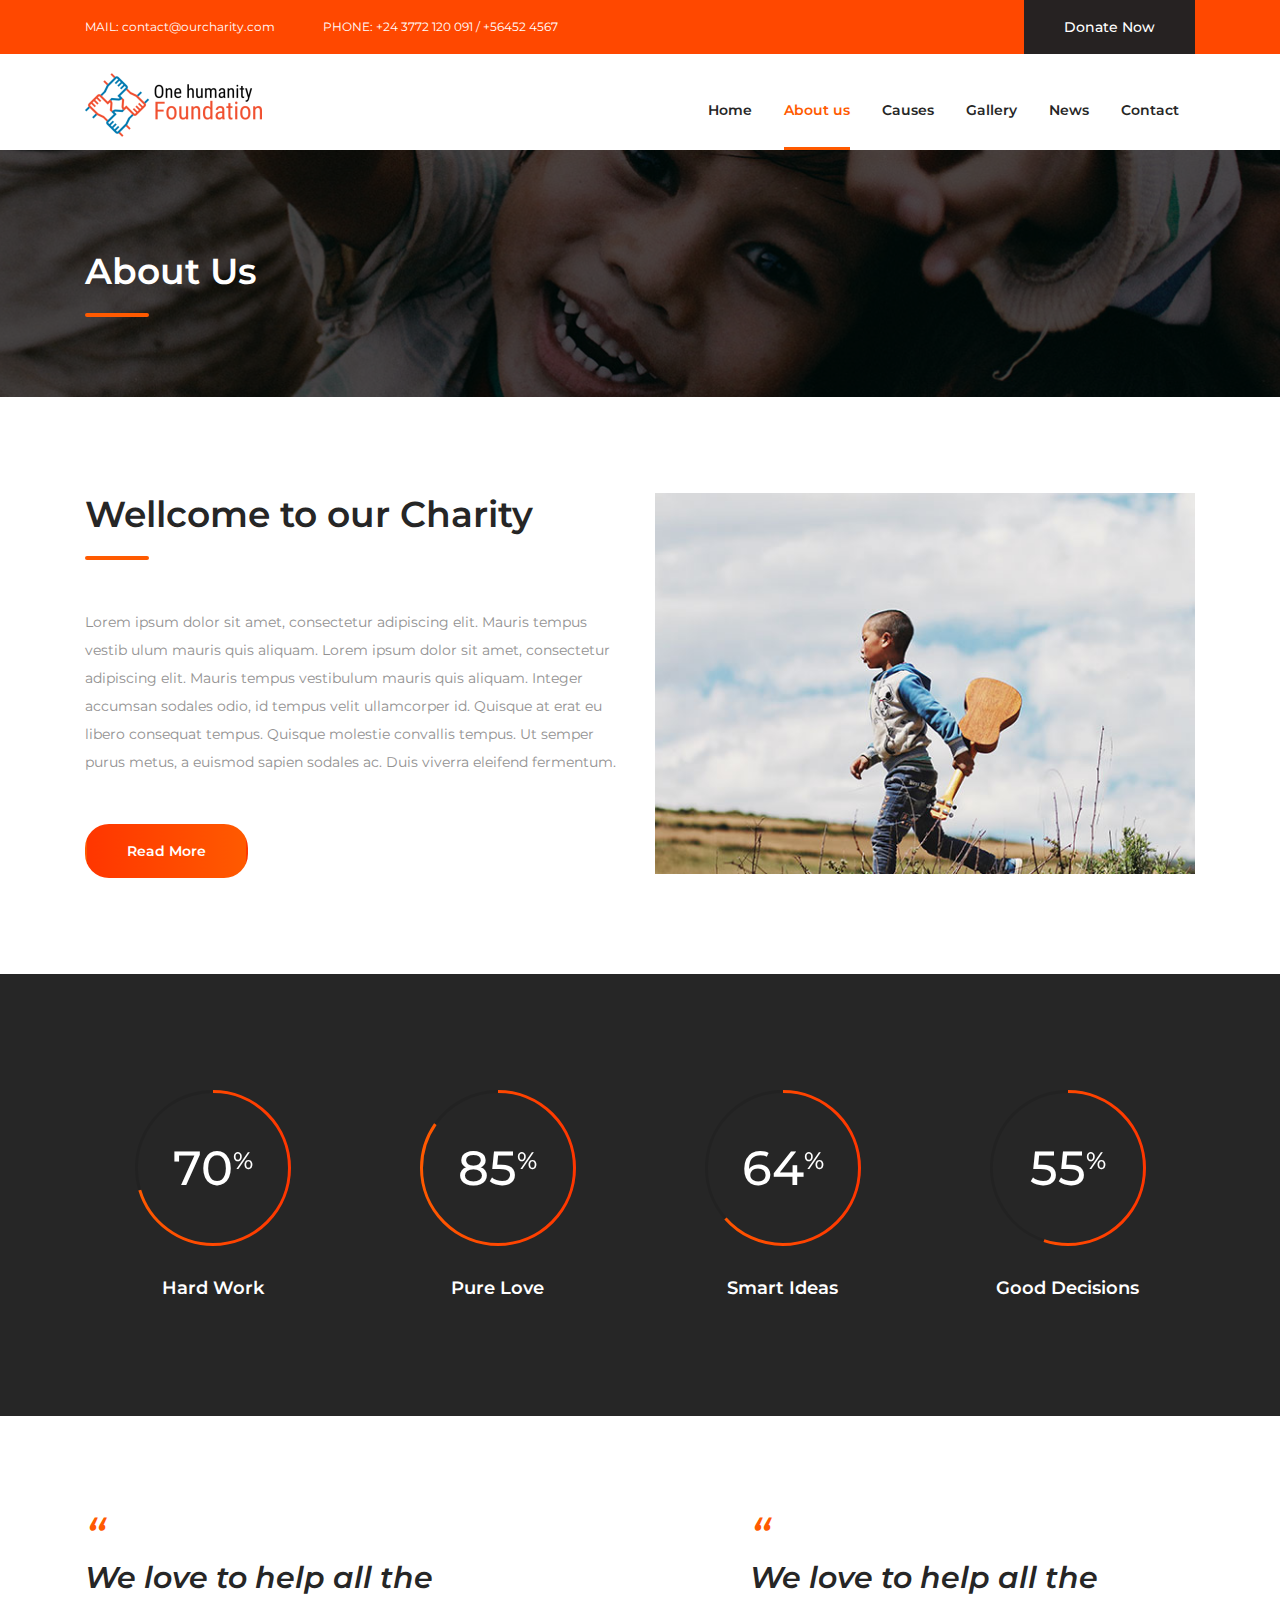
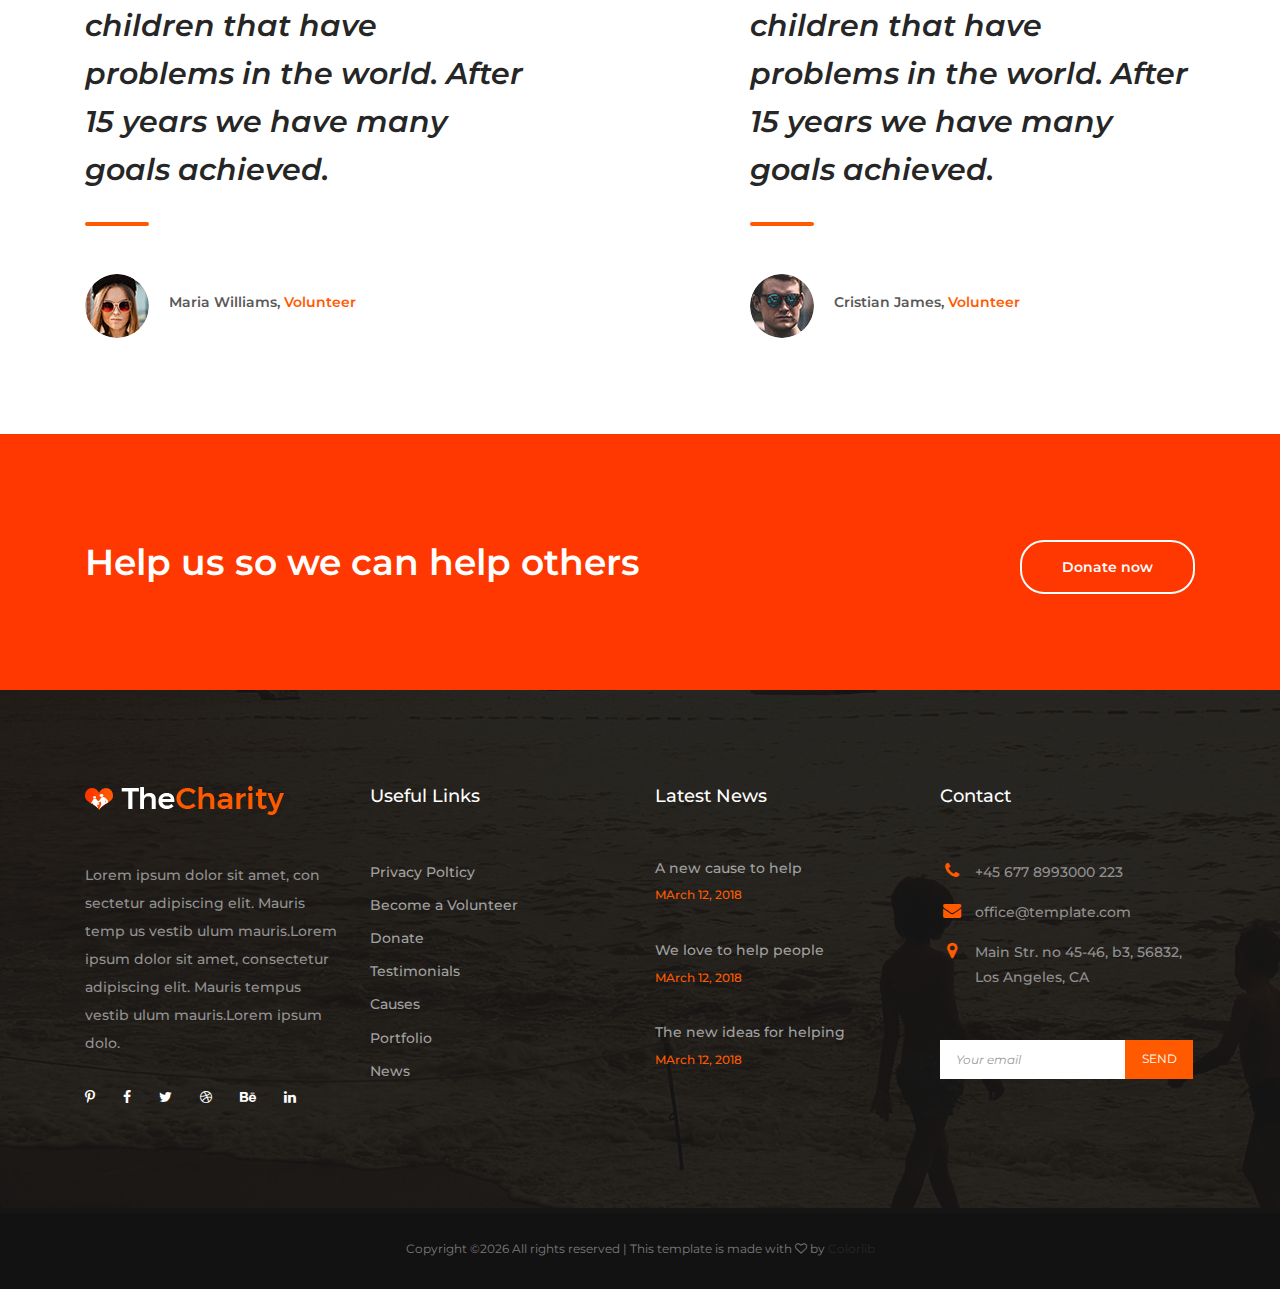
==== commit 1bf244b7: "Active class added in all pages" ====
--- a/about.html
+++ b/about.html
@@ -59,8 +59,8 @@
 
                     <nav class="site-navigation d-flex justify-content-end align-items-center">
                         <ul class="d-flex flex-column flex-lg-row justify-content-lg-end align-content-center">
-                            <li class="current-menu-item"><a href="index.html">Home</a></li>
-                            <li><a href="about.html">About us</a></li>
+                            <li><a href="index.html">Home</a></li>
+                            <li class="current-menu-item"><a href="about.html">About us</a></li>
                             <li><a href="causes.html">Causes</a></li>
                             <li><a href="portfolio.html">Gallery</a></li>
                             <li><a href="news.html">News</a></li>
